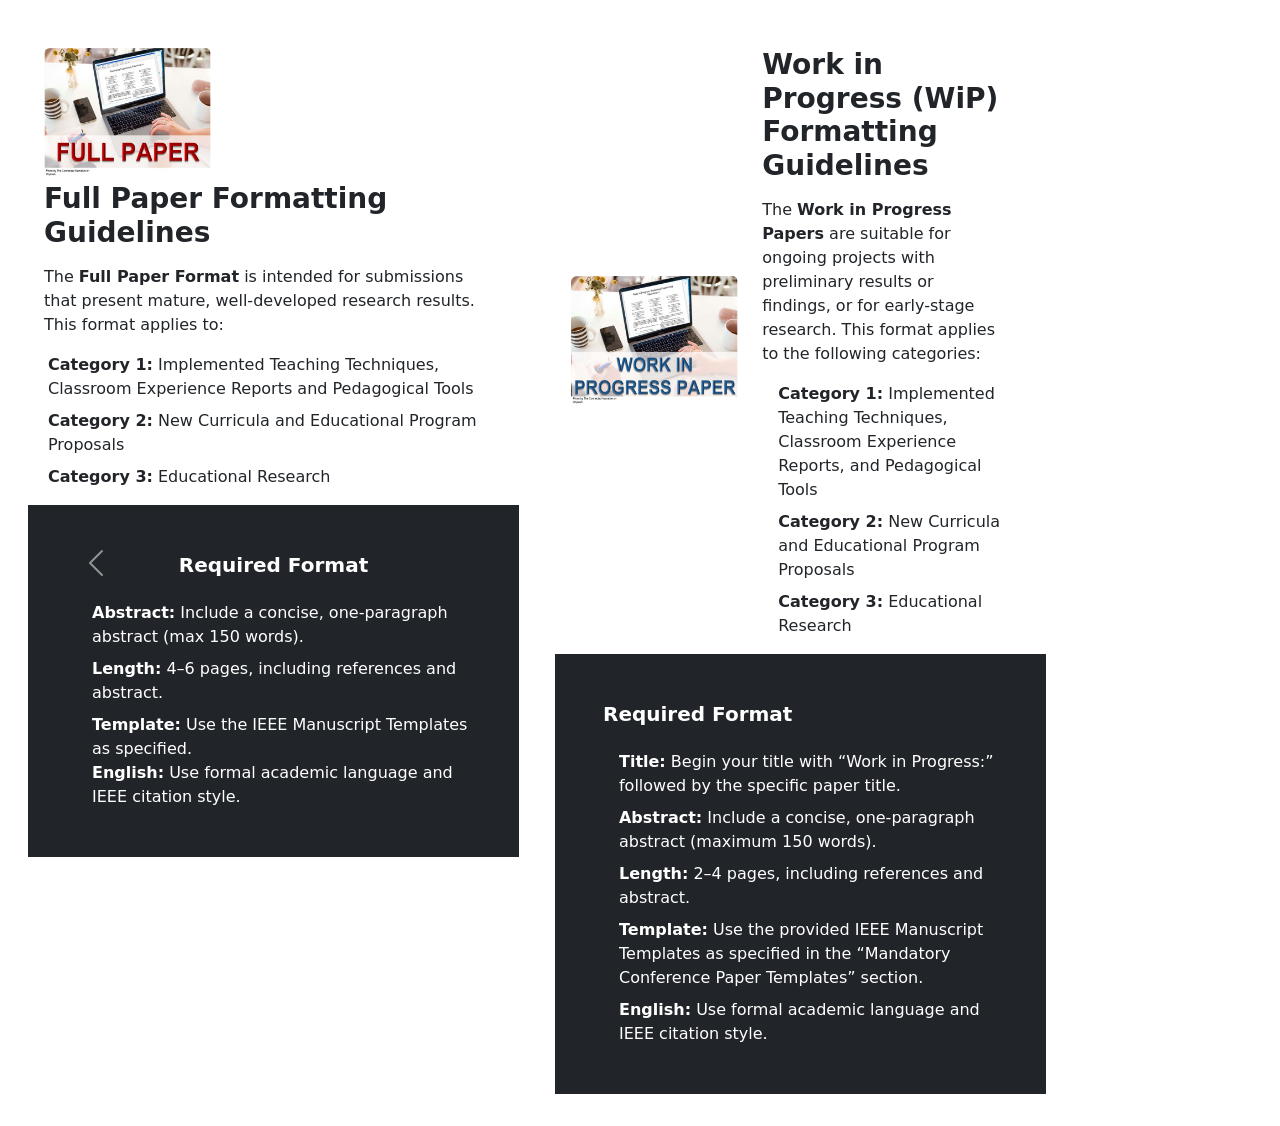
==== eng/cards.html @ cbaba673 "Improved flipcards" ====
<!DOCTYPE html>
<html lang="en">
<head>
  <meta charset="UTF-8" />
  <meta name="viewport" content="width=device-width, initial-scale=1" />
  <title>Responsive Two-Card Carousel</title>
  <!-- Bootstrap CSS -->
  <link
    href="https://cdn.jsdelivr.net/npm/bootstrap@5.3.0/dist/css/bootstrap.min.css"
    rel="stylesheet"
  />
  <style>
    /* let the carousel expand vertically to fit its content */
    #paperCarousel .carousel-inner,
    #paperCarousel .carousel-item {
      height: auto;
      /*max-width: 200px;*/
      /*width: auto;*/
    }
    /* show overflow if a card grows taller */
    #paperCarousel .carousel-inner {
      overflow: hidden;
    }
    #paperCarousel {
    max-width: 2500px;
    margin: 0 auto;    /* center it in the viewport */
    width: 100%;       /* so it shrinks below 2400px on small screens */
    
    }
    /* remove any width:auto or max-width you put on .carousel-inner or .carousel-item */
    #paperCarousel .carousel-inner,
    #paperCarousel .carousel-item {
    width: 91.6%;      /* full width of #paperCarousel */
    max-width: none;  /* override any earlier max-width */
    }

   /* .carousel-inner {
    position: relative;
    /*max-width: 200px;*/
   /* width: auto;
    overflow: hidden;
    }*/
  </style>
</head>
<body>

  <div id="paperCarousel" class="carousel slide" data-bs-ride="false">
    <div class="carousel-indicators">
        <button type="button" data-bs-target="#paperCarousel" data-bs-slide-to="0" class="active" aria-current="true" aria-label="Slide 1"></button>
        <button type="button" data-bs-target="#paperCarousel" data-bs-slide-to="1" aria-label="Slide 2"></button>
    </div>
    <div class="carousel-inner">
      <div class="carousel-item active">
        <div class="container-fluid py-3">
          <!--
            row-cols-1: 1 card per row on xs
            row-cols-md-2: 2 per row ≥md
            g-4: uniform gutter
            align-items-stretch: force cols to equal height
          -->
            <div class="row row-cols-1 row-cols-md-2 g-1 align-items-stretch">
            
                <!-- Card 1 -->
                <div class="col">
                    <div class="card h-100 border-0">
                        <div class="card-body">
                            <div class="container-card">
                                <div class="card1">

                                    <!-- FRONT -->
                                    <!-- Improved Front of Full Paper Card -->
                                    <div class="front1 d-flex align-items-center text-start p-3">

                                        <div class="row gx-4 align-items-center w-100">

                                            <!-- Image column -->
                                            <div class="col-12 col-md-5 text-center mb-3 mb-md-0 pb-1">
                                            <img
                                                src="../images/decoration/fullPaper.jpg"
                                                alt="Full Paper Requirements"
                                                class="img-fluid rounded"
                                            />
                                            </div>

                                            <!-- Text column -->
                                            <!--<div class="col">-->

                                            <h5 class="fs-3 fw-bold mb-3">
                                                Full Paper Formatting Guidelines
                                            </h5>

                                            <p class="mb-3">
                                                The <span class="fw-bold">Full Paper Format</span> is intended for
                                                submissions that present mature, well-developed research results.
                                                This format applies to:
                                            </p>

                                            <ul class="mb-0 ps-3 list-unstyled">
                                                <li class="mb-2">
                                                <span class="fw-bold">Category 1:</span>
                                                Implemented Teaching Techniques, Classroom Experience Reports and Pedagogical Tools
                                                </li>
                                                <li class="mb-2">
                                                <span class="fw-bold">Category 2:</span>
                                                New Curricula and Educational Program Proposals
                                                </li>
                                                <li>
                                                <span class="fw-bold">Category 3:</span>
                                                Educational Research
                                                </li>
                                            </ul>

                                            <!--</div>-->

                                        </div>

                                    </div>


                                    <!-- BACK -->
                                    <div class="back1 d-flex flex-column justify-content-center text-start p-5 bg-dark text-white">
                                    
                                        <h6 class="fs-5 fw-bold mb-4 text-center">
                                            Required Format
                                        </h6>
                                        
                                        <ul class="list-unstyled mb-0 ps-3">
                                            <li class="mb-2">
                                            <span class="fw-bold">Abstract:</span>
                                            Include a concise, one-paragraph abstract (max 150 words).
                                            </li>
                                            <li class="mb-2">
                                            <span class="fw-bold">Length:</span>
                                            4–6 pages, including references and abstract.
                                            </li>
                                            <li>
                                            <span class="fw-bold">Template:</span>
                                            Use the IEEE Manuscript Templates as specified.
                                            </li>
                                            <li>
                                            <span class="fw-bold">English:</span>
                                            Use formal academic language and IEEE citation style.
                                            </li>
                                        </ul>
                                    
                                    </div>


                                </div>
                            </div>
                        </div>
                    </div>
                </div>


                <!-- Card 2 -->
                <div class="col">
                    <div class="card h-100 border-0">
                        <div class="card-body">
                            <div class="container-card">
                                <div class="card1">

                                <!-- FRONT -->
                                <div class="front1 d-flex align-items-center text-start p-3">
                                
                                    <div class="row gx-4 align-items-center w-100">
                                        
                                        <!-- Image column -->
                                        <div class="col-12 col-md-5 text-center mb-3 mb-md-0 pb-1">
                                        <img
                                            src="../images/decoration/wipPaper.jpg"
                                            alt="WiP Paper Requirements"
                                            class="img-fluid rounded"
                                        />
                                        </div>
                                        
                                        <!-- Text column -->
                                        <div class="col">                                       
                                        <h5 class="fs-3 fw-bold mb-3">
                                            Work in Progress (WiP) Formatting Guidelines
                                        </h5>
                                        
                                        <p class="mb-3">
                                            The <span class="fw-bold">Work in Progress Papers</span> are suitable for
                                            ongoing projects with preliminary results or findings, or for early-stage
                                            research. This format applies to the following categories:
                                        </p>

                                        <ul class="mb-0 ps-3 list-unstyled">
                                            <li class="mb-2">
                                            <span class="fw-bold">Category 1:</span>
                                            Implemented Teaching Techniques, Classroom Experience Reports,
                                            and Pedagogical Tools
                                            </li>
                                            <li class="mb-2">
                                            <span class="fw-bold">Category 2:</span>
                                            New Curricula and Educational Program Proposals
                                            </li>
                                            <li>
                                            <span class="fw-bold">Category 3:</span>
                                            Educational Research
                                            </li>
                                        </ul>
                                        
                                        </div>
                                        
                                    </div>
                                
                                </div>


                                <!-- BACK -->
                                    <!-- Improved Back of WiP Card -->
                                    <div class="back1 d-flex flex-column justify-content-center text-start p-5 bg-dark text-white h-100">

                                    <h6 class="fs-5 fw-bold mb-4">
                                        Required Format
                                    </h6>

                                    <ul class="list-unstyled mb-0 ps-3">
                                        <li class="mb-2">
                                        <span class="fw-bold">Title:</span>
                                        Begin your title with “Work in Progress:” followed by the specific paper title.
                                        </li>
                                        <li class="mb-2">
                                        <span class="fw-bold">Abstract:</span>
                                        Include a concise, one-paragraph abstract (maximum 150 words).
                                        </li>
                                        <li class="mb-2">
                                        <span class="fw-bold">Length:</span>
                                        2–4 pages, including references and abstract.
                                        </li>
                                        <li class="mb-2">
                                        <span class="fw-bold">Template:</span>
                                        Use the provided IEEE Manuscript Templates as specified in the “Mandatory Conference Paper Templates” section.
                                        </li>
                                        <li>
                                        <span class="fw-bold">English:</span>
                                        Use formal academic language and IEEE citation style.
                                        </li>
                                    </ul>

                                    </div>
                                </div>
                            </div>
                        </div>
                    </div>
                </div>

            </div>
        </div>
      </div>

      <!--2nd track-->
        <div class="carousel-item">
            <div class="container-fluid py-3">
            <!--
                row-cols-1: 1 card per row on xs
                row-cols-md-2: 2 per row ≥md
                g-4: uniform gutter
                align-items-stretch: force cols to equal height
            -->
                <div class="row row-cols-1 row-cols-md-2 g-1 align-items-stretch">
                
                    <!-- Card 3 -->
                    <div class="col">
                        <div class="card h-100 border-0">
                            <div class="card-body">
                                <div class="container-card">
                                    <div class="card1">

                                        <!-- FRONT -->
                                        <!-- Doctoral Symposium Card -->
                                        <div class="front1 d-flex align-items-center text-start p-3">
                                            <div class="row gx-4 align-items-center">
                                                <!-- Image Column -->
                                                <div class="col-12 col-md-5 text-center text-center pb-1">
                                                    <img
                                                    src="../images/decoration/dsPaper.jpg"
                                                    alt="Doctoral Symposium Paper Requirements"
                                                    class="img-fluid rounded"
                                                    />
                                                </div>

                                                <!-- Text Column -->
                                                <div class="col">
                                                    <h5 class="fs-3 fw-bold mb-3">
                                                    Doctoral Symposium (DS) Paper Formatting Guidelines
                                                    </h5>
                                                    <p class="mb-3">
                                                    These papers provide a venue for doctoral students to share work in
                                                    progress and receive feedback from the academic community. This format
                                                    is required for:
                                                    </p>
                                                    <ul class="mb-0 ps-3 list-unstyled">
                                                    <li class="mb-2">
                                                        <span class="fw-bold">Category 4:</span>
                                                        Research-in-Development (RID) for Doctoral Students
                                                    </li>
                                                    </ul>
                                                </div>
                                            </div>
                                        </div>
                                        <!-- BACK -->
                                        <div class="back1 d-flex flex-column justify-content-center text-start p-5 bg-dark text-white">
                                        
                                            <h6 class="fs-5 fw-bold mb-4 text-center">
                                                Required Format
                                            </h6>

                                            <ul class="list-unstyled mb-0 ps-4">
                                                <li class="mb-2">
                                                <span class="fw-bold">Title:</span>
                                                Begin your Paper Title with “DS:”
                                                </li>
                                                <li class="mb-2">
                                                <span class="fw-bold">Abstract:</span>
                                                Include a concise, one-paragraph abstract (max 150 words).
                                                </li>
                                                <li class="mb-2">
                                                <span class="fw-bold">Length:</span>
                                                Up to 4 pages, including references and abstract.
                                                </li>
                                                <li class="mb-2">
                                                <span class="fw-bold">Template:</span>
                                                Use the IEEE Manuscript Templates from the “Mandatory Conference Paper Templates” section.
                                                </li>
                                                <li>
                                                <span class="fw-bold">English:</span>
                                                Use formal academic language and IEEE citation style.
                                                </li>
                                            </ul>
                                        
                                        </div>


                                    </div>
                                </div>
                            </div>
                        </div>
                    </div>
                    <!-- Card 4 -->
                    <div class="col">
                        <div class="card h-100 border-0">
                            <div class="card-body">
                                <div class="container-card">
                                    <div class="card1">

                                    <!-- FRONT -->
                                    <div class="front1 d-flex align-items-center text-start p-3">
                                       
                                            <div class="row gx-4 align-items-center">
                                                <!-- Image column -->
                                                <div class="col-12 col-md-5 text-center pb-1">
                                                    <img
                                                    src="../images/decoration/workshopPaper.jpg"
                                                    alt="Workshop Proposal Paper Format"
                                                    class="img-fluid rounded"
                                                    />
                                                </div>

                                                <!-- Text Column -->
                                                <div class="col">
                                                    <h5 class="fs-3 fw-bold mb-3">
                                                    Workshop Proposal Paper Formatting Guidelines
                                                    </h5>
                                                    <p class="mb-3 lh-sm">
                                                    <strong>Workshop Papers</strong> describe interactive, hands-on sessions intended for skill-building, discussion, and participant engagement. This format is used for:
                                                    </p>
                                                    <ul class="mb-0 ps-3 list-unstyled">
                                                    <li>
                                                        <span class="fw-bold">Category 5:</span>
                                                        Workshop Proposals
                                                    </li>
                                                    </ul>
                                                </div>
                                            </div>          
                                    </div>
                                    <!-- BACK -->
                                        <!-- Improved Back of Workshop Card -->
                                        <div class="back1 d-flex flex-column justify-content-center text-start p-5 bg-dark text-white h-100">

                                        <h6 class="fs-5 fw-bold mb-4 text-center">
                                            Formatting
                                        </h6>

                                        <ul class="list-unstyled mb-0 ps-3">
                                            <li class="mb-2">
                                            <span class="fw-bold">Title:</span>
                                            Begin your title with “Workshop:” followed by the specific workshop title.
                                            </li>
                                            <li class="mb-2">
                                            <span class="fw-bold">Abstract:</span>
                                            Include a concise, one-paragraph abstract (maximum 150 words).
                                            </li>
                                            <li class="mb-2">
                                            <span class="fw-bold">Length:</span>
                                            Choose either <span class="fw-bold">Full Paper </span> (up to 6 pages)or <span class="fw-bold">Short Paper</span> (up to 2 pages), both including references and abstract.
                                            </li>
                                            <li class="mb-2">
                                            <span class="fw-bold">Template:</span>
                                            Use the provided IEEE Manuscript Templates from the “Mandatory Conference Paper Templates” section.
                                            </li>
                                            <li>
                                            <span class="fw-bold">English:</span>
                                            Use formal academic language and IEEE citation style.
                                            </li>
                                        </ul>

                                        </div>

                                    </div>
                                </div>
                            </div>
                        </div>
                    </div>

                </div>
            </div>
        </div>
    </div>

    <!-- Carousel controls -->
    <button
      class="carousel-control-prev"
      type="button"
      data-bs-target="#paperCarousel"
      data-bs-slide="prev"
    >
      <span class="carousel-control-prev-icon"></span>
      <span class="visually-hidden">Previous</span>
    </button>
    <button
      class="carousel-control-next"
      type="button"
      data-bs-target="#paperCarousel"
      data-bs-slide="next"
    >
      <span class="carousel-control-next-icon"></span>
      <span class="visually-hidden">Next</span>
    </button>
  </div>

  <!-- Bootstrap JS Bundle -->
  <script src="https://cdn.jsdelivr.net/npm/bootstrap@5.3.0/dist/js/bootstrap.bundle.min.js"></script>
</body>
</html>
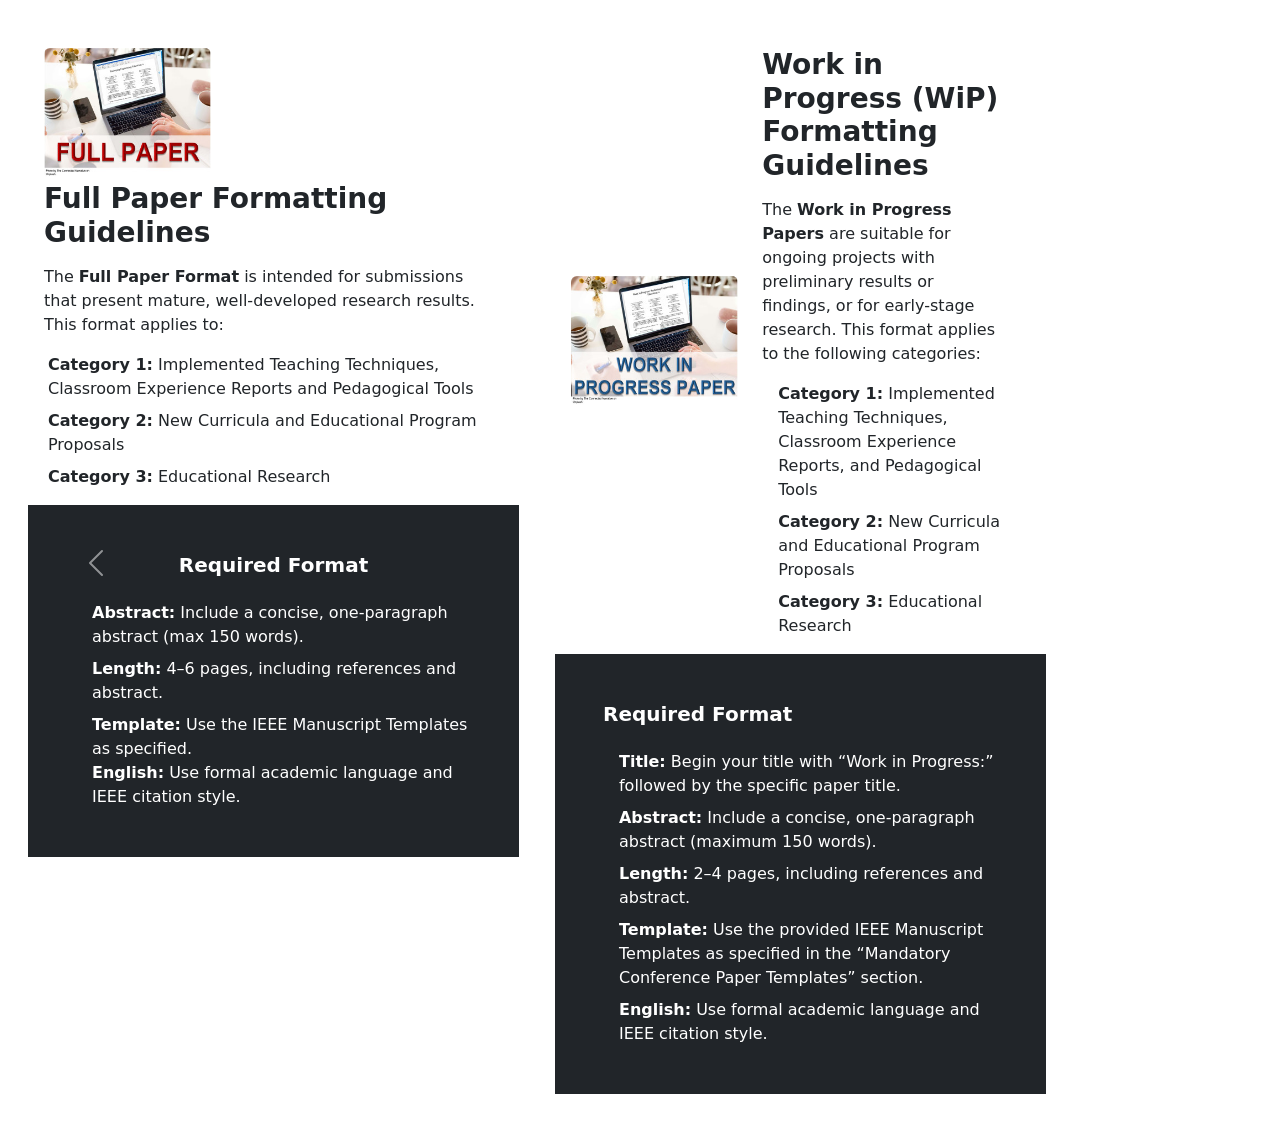
==== commit 6f22f0ce: "Improved white color cards" ====
--- a/eng/cards.html
+++ b/eng/cards.html
@@ -126,20 +126,21 @@
                                         
                                         <ul class="list-unstyled mb-0 ps-3">
                                             <li class="mb-2">
-                                            <span class="fw-bold">Abstract:</span>
-                                            Include a concise, one-paragraph abstract (max 150 words).
-                                            </li>
-                                            <li class="mb-2">
-                                            <span class="fw-bold">Length:</span>
-                                            4–6 pages, including references and abstract.
+                                            <span class="fw-bold text-white">Abstract:</span>
+                                            <span class="text-white">Include a concise, one-paragraph abstract (max 150 words).</span>
+                                            
+                                            </li>
+                                            <li class="mb-2">
+                                            <span class="fw-bold text-white">Length:</span>
+                                            <span class="text-white">4–6 pages, including references and abstract.</span>
                                             </li>
                                             <li>
-                                            <span class="fw-bold">Template:</span>
-                                            Use the IEEE Manuscript Templates as specified.
+                                            <span class="fw-bold text-white">Template:</span>
+                                            <span class="text-white">Use the IEEE Manuscript Templates as specified.</span>
                                             </li>
                                             <li>
-                                            <span class="fw-bold">English:</span>
-                                            Use formal academic language and IEEE citation style.
+                                            <span class="fw-bold text-white">English:</span>
+                                            <span class="text-white">Use formal academic language and IEEE citation style.</span>
                                             </li>
                                         </ul>
                                     
@@ -219,24 +220,26 @@
 
                                     <ul class="list-unstyled mb-0 ps-3">
                                         <li class="mb-2">
-                                        <span class="fw-bold">Title:</span>
-                                        Begin your title with “Work in Progress:” followed by the specific paper title.
+                                        <span class="fw-bold text-white">Title:</span>
+                                        <span class="text-white">Begin your title with “Work in Progress:” followed by the specific paper title.</span>
+                                        
                                         </li>
                                         <li class="mb-2">
-                                        <span class="fw-bold">Abstract:</span>
-                                        Include a concise, one-paragraph abstract (maximum 150 words).
+                                        <span class="fw-bold text-white">Abstract:</span>
+                                        <span class="text-white">Include a concise, one-paragraph abstract (maximum 150 words).</span>
                                         </li>
                                         <li class="mb-2">
-                                        <span class="fw-bold">Length:</span>
-                                        2–4 pages, including references and abstract.
+                                        <span class="fw-bold text-white">Length:</span>
+                                        <span class="text-white">2–4 pages, including references and abstract.</span>
                                         </li>
                                         <li class="mb-2">
-                                        <span class="fw-bold">Template:</span>
-                                        Use the provided IEEE Manuscript Templates as specified in the “Mandatory Conference Paper Templates” section.
+                                        <span class="fw-bold text-white">Template:</span>
+                                        <span class="text-white">Use the provided IEEE Manuscript Templates as specified in the “Mandatory Conference Paper Templates” section.</span>
                                         </li>
                                         <li>
-                                        <span class="fw-bold">English:</span>
-                                        Use formal academic language and IEEE citation style.
+                                        <span class="fw-bold text-white">English:</span>
+                                        <span class="text-white">Use formal academic language and IEEE citation style.</span>
+                                        
                                         </li>
                                     </ul>
 
@@ -310,24 +313,24 @@
 
                                             <ul class="list-unstyled mb-0 ps-4">
                                                 <li class="mb-2">
-                                                <span class="fw-bold">Title:</span>
-                                                Begin your Paper Title with “DS:”
-                                                </li>
-                                                <li class="mb-2">
-                                                <span class="fw-bold">Abstract:</span>
-                                                Include a concise, one-paragraph abstract (max 150 words).
-                                                </li>
-                                                <li class="mb-2">
-                                                <span class="fw-bold">Length:</span>
-                                                Up to 4 pages, including references and abstract.
-                                                </li>
-                                                <li class="mb-2">
-                                                <span class="fw-bold">Template:</span>
-                                                Use the IEEE Manuscript Templates from the “Mandatory Conference Paper Templates” section.
+                                                <span class="fw-bold text-white">Title:</span>
+                                                <span class="text-white">Begin your Paper Title with “DS:”</span>
+                                                </li>
+                                                <li class="mb-2">
+                                                <span class="fw-bold text-white">Abstract:</span>
+                                                <span class="text-white">Include a concise, one-paragraph abstract (max 150 words).</span>
+                                                </li>
+                                                <li class="mb-2">
+                                                <span class="fw-bold text-white">Length:</span>
+                                                <span class="text-white">Up to 4 pages, including references and abstract.</span>
+                                                </li>
+                                                <li class="mb-2">
+                                                <span class="fw-bold text-white">Template:</span>
+                                                <span class="text-white">Use the IEEE Manuscript Templates from the “Mandatory Conference Paper Templates” section.</span>
                                                 </li>
                                                 <li>
-                                                <span class="fw-bold">English:</span>
-                                                Use formal academic language and IEEE citation style.
+                                                <span class="fw-bold text-white">English:</span>
+                                                <span class="text-white">Use formal academic language and IEEE citation style.</span>
                                                 </li>
                                             </ul>
                                         
@@ -386,24 +389,25 @@
 
                                         <ul class="list-unstyled mb-0 ps-3">
                                             <li class="mb-2">
-                                            <span class="fw-bold">Title:</span>
-                                            Begin your title with “Workshop:” followed by the specific workshop title.
-                                            </li>
-                                            <li class="mb-2">
-                                            <span class="fw-bold">Abstract:</span>
-                                            Include a concise, one-paragraph abstract (maximum 150 words).
-                                            </li>
-                                            <li class="mb-2">
-                                            <span class="fw-bold">Length:</span>
-                                            Choose either <span class="fw-bold">Full Paper </span> (up to 6 pages)or <span class="fw-bold">Short Paper</span> (up to 2 pages), both including references and abstract.
-                                            </li>
-                                            <li class="mb-2">
-                                            <span class="fw-bold">Template:</span>
-                                            Use the provided IEEE Manuscript Templates from the “Mandatory Conference Paper Templates” section.
+                                            <span class="fw-bold text-white">Title:</span>
+                                            <span class="text-white">Begin your title with “Workshop:” followed by the specific workshop title.</span>
+                                            </li>
+                                            <li class="mb-2">
+                                            <span class="fw-bold text-white">Abstract:</span>
+                                            <span class="text-white">Include a concise, one-paragraph abstract (maximum 150 words).</span>
+                                            </li>
+                                            <li class="mb-2">
+                                            <span class="fw-bold text-white">Length:</span>
+                                            <span class="text-white">Choose either <span class="fw-bold">Full Paper </span> (up to 6 pages)or <span class="fw-bold">Short Paper</span> (up to 2 pages), both including references and abstract.</span>
+                                            </li>
+                                            <li class="mb-2">
+                                            <span class="fw-bold text-white">Template:</span>
+                                            <span class="text-white">Use the provided IEEE Manuscript Templates from the “Mandatory Conference Paper Templates” section.</span>
+                                            
                                             </li>
                                             <li>
-                                            <span class="fw-bold">English:</span>
-                                            Use formal academic language and IEEE citation style.
+                                            <span class="fw-bold text-white">English:</span>
+                                            <span class="text-white">Use formal academic language and IEEE citation style.</span>
                                             </li>
                                         </ul>
 
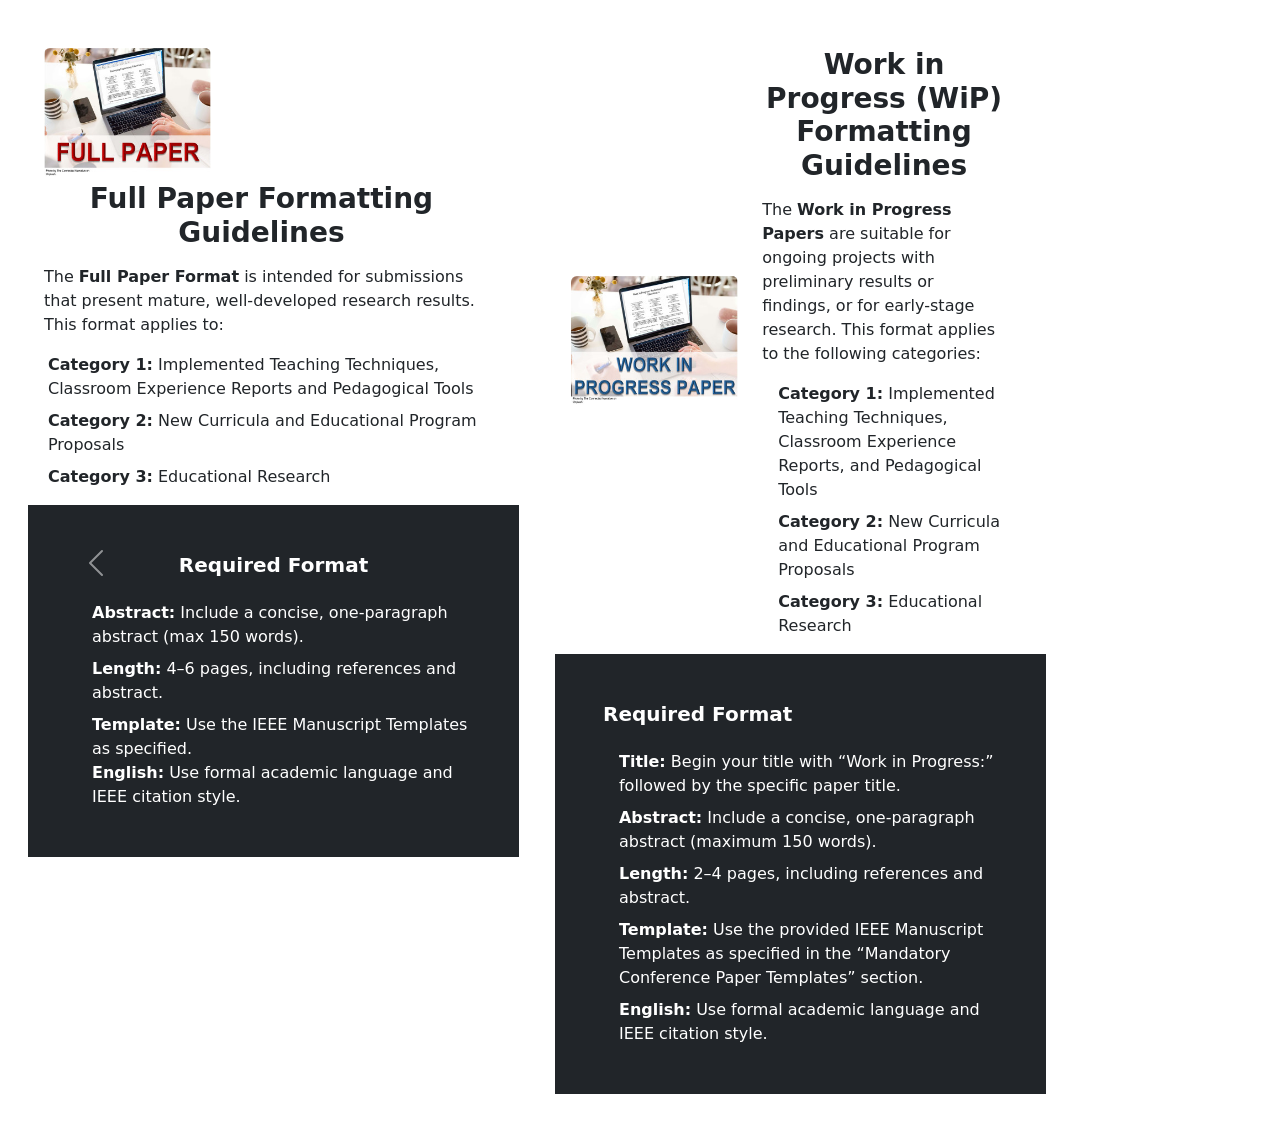
==== commit 9e89a6b2: "Changed Determine your Manuscript Category and Type and Create Professional Research Papers section" ====
--- a/eng/cards.html
+++ b/eng/cards.html
@@ -85,7 +85,7 @@
                                             <!-- Text column -->
                                             <!--<div class="col">-->
 
-                                            <h5 class="fs-3 fw-bold mb-3">
+                                            <h5 class="fs-3 fw-bold mb-3 text-center">
                                                 Full Paper Formatting Guidelines
                                             </h5>
 
@@ -177,7 +177,7 @@
                                         
                                         <!-- Text column -->
                                         <div class="col">                                       
-                                        <h5 class="fs-3 fw-bold mb-3">
+                                        <h5 class="fs-3 fw-bold mb-3 text-center">
                                             Work in Progress (WiP) Formatting Guidelines
                                         </h5>
                                         
@@ -287,7 +287,7 @@
 
                                                 <!-- Text Column -->
                                                 <div class="col">
-                                                    <h5 class="fs-3 fw-bold mb-3">
+                                                    <h5 class="fs-3 fw-bold mb-3 text-center">
                                                     Doctoral Symposium (DS) Paper Formatting Guidelines
                                                     </h5>
                                                     <p class="mb-3">
@@ -364,7 +364,7 @@
 
                                                 <!-- Text Column -->
                                                 <div class="col">
-                                                    <h5 class="fs-3 fw-bold mb-3">
+                                                    <h5 class="fs-3 fw-bold mb-3 text-center">
                                                     Workshop Proposal Paper Formatting Guidelines
                                                     </h5>
                                                     <p class="mb-3 lh-sm">
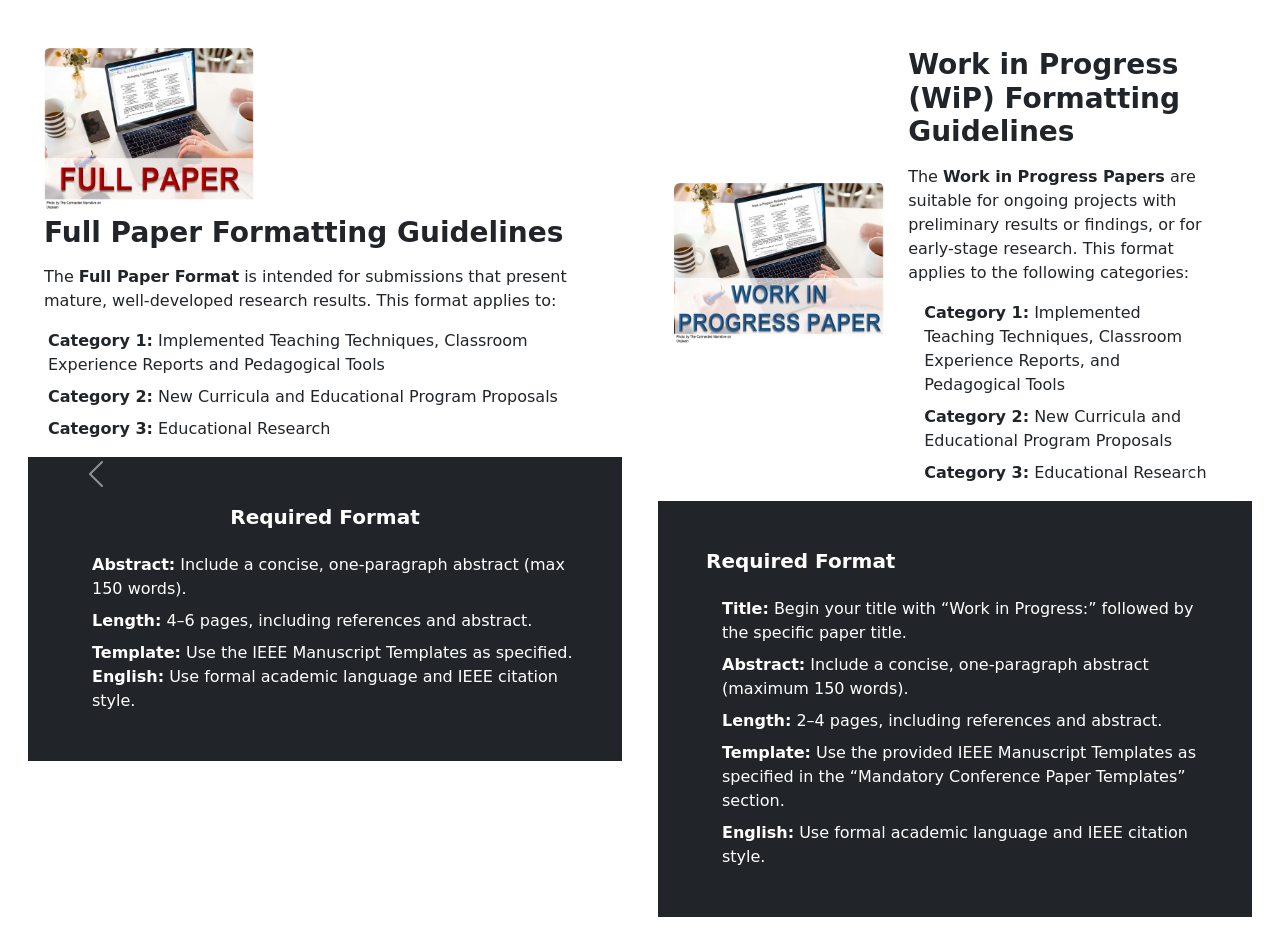
==== commit cf8676bc: "tamano carousel" ====
--- a/eng/cards.html
+++ b/eng/cards.html
@@ -11,12 +11,7 @@
   />
   <style>
     /* let the carousel expand vertically to fit its content */
-    #paperCarousel .carousel-inner,
-    #paperCarousel .carousel-item {
-      height: auto;
-      /*max-width: 200px;*/
-      /*width: auto;*/
-    }
+
     /* show overflow if a card grows taller */
     #paperCarousel .carousel-inner {
       overflow: hidden;
@@ -28,18 +23,8 @@
     
     }
     /* remove any width:auto or max-width you put on .carousel-inner or .carousel-item */
-    #paperCarousel .carousel-inner,
-    #paperCarousel .carousel-item {
-    width: 91.6%;      /* full width of #paperCarousel */
-    max-width: none;  /* override any earlier max-width */
-    }
-
-   /* .carousel-inner {
-    position: relative;
-    /*max-width: 200px;*/
-   /* width: auto;
-    overflow: hidden;
-    }*/
+
+
   </style>
 </head>
 <body>
@@ -52,12 +37,7 @@
     <div class="carousel-inner">
       <div class="carousel-item active">
         <div class="container-fluid py-3">
-          <!--
-            row-cols-1: 1 card per row on xs
-            row-cols-md-2: 2 per row ≥md
-            g-4: uniform gutter
-            align-items-stretch: force cols to equal height
-          -->
+
             <div class="row row-cols-1 row-cols-md-2 g-1 align-items-stretch">
             
                 <!-- Card 1 -->
@@ -85,7 +65,7 @@
                                             <!-- Text column -->
                                             <!--<div class="col">-->
 
-                                            <h5 class="fs-3 fw-bold mb-3 text-center">
+                                            <h5 class="fs-3 fw-bold mb-3">
                                                 Full Paper Formatting Guidelines
                                             </h5>
 
@@ -177,7 +157,7 @@
                                         
                                         <!-- Text column -->
                                         <div class="col">                                       
-                                        <h5 class="fs-3 fw-bold mb-3 text-center">
+                                        <h5 class="fs-3 fw-bold mb-3">
                                             Work in Progress (WiP) Formatting Guidelines
                                         </h5>
                                         
@@ -287,7 +267,7 @@
 
                                                 <!-- Text Column -->
                                                 <div class="col">
-                                                    <h5 class="fs-3 fw-bold mb-3 text-center">
+                                                    <h5 class="fs-3 fw-bold mb-3">
                                                     Doctoral Symposium (DS) Paper Formatting Guidelines
                                                     </h5>
                                                     <p class="mb-3">
@@ -364,7 +344,7 @@
 
                                                 <!-- Text Column -->
                                                 <div class="col">
-                                                    <h5 class="fs-3 fw-bold mb-3 text-center">
+                                                    <h5 class="fs-3 fw-bold mb-3">
                                                     Workshop Proposal Paper Formatting Guidelines
                                                     </h5>
                                                     <p class="mb-3 lh-sm">
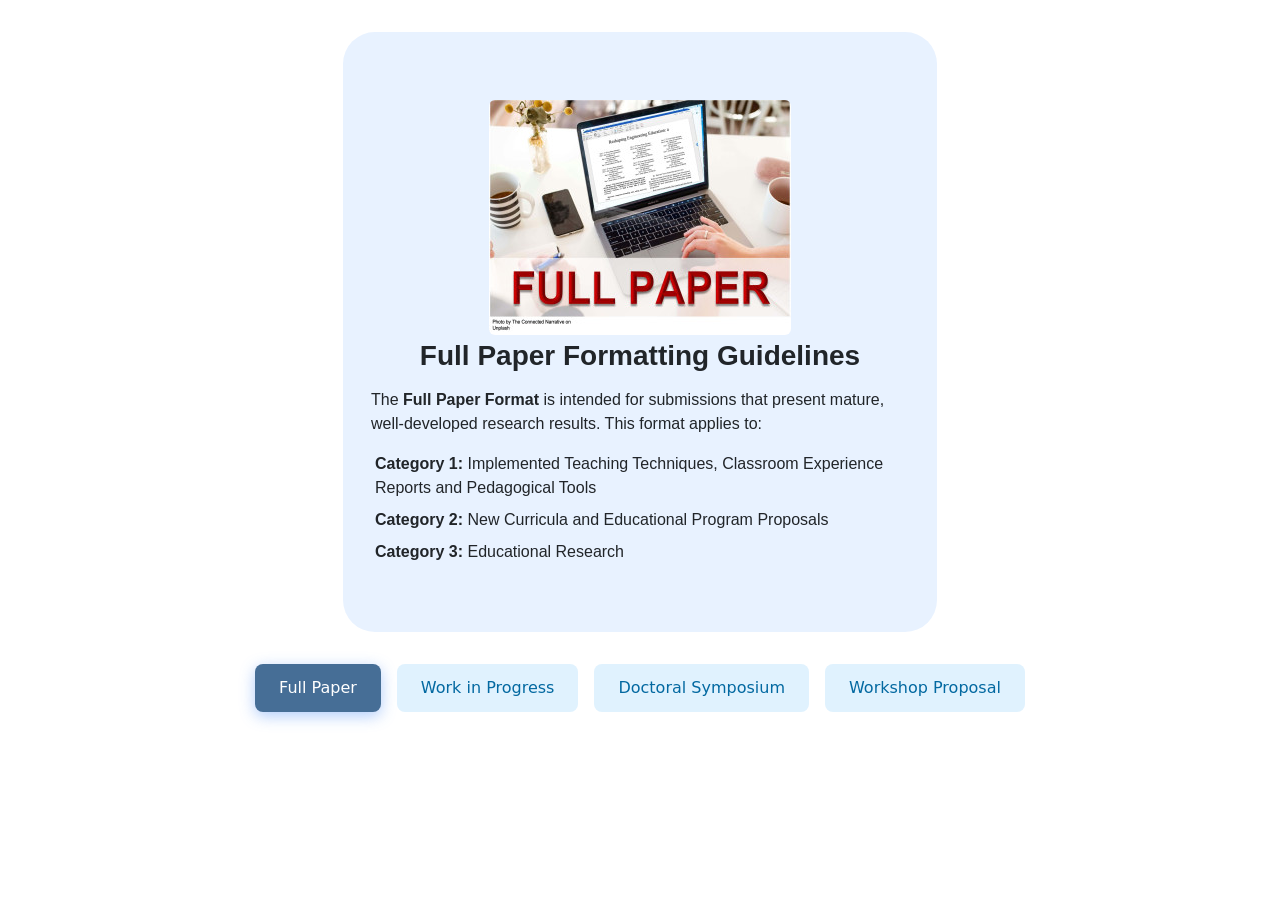
==== commit bf89bc13: "Added buttons to flipcards" ====
--- a/eng/cards.html
+++ b/eng/cards.html
@@ -9,39 +9,18 @@
     href="https://cdn.jsdelivr.net/npm/bootstrap@5.3.0/dist/css/bootstrap.min.css"
     rel="stylesheet"
   />
-  <style>
-    /* let the carousel expand vertically to fit its content */
-
-    /* show overflow if a card grows taller */
-    #paperCarousel .carousel-inner {
-      overflow: hidden;
-    }
-    #paperCarousel {
-    max-width: 2500px;
-    margin: 0 auto;    /* center it in the viewport */
-    width: 100%;       /* so it shrinks below 2400px on small screens */
-    
-    }
-    /* remove any width:auto or max-width you put on .carousel-inner or .carousel-item */
-
-
-  </style>
+
+  <link rel="stylesheet" href="../css/flipcard.css">
 </head>
+
 <body>
 
-  <div id="paperCarousel" class="carousel slide" data-bs-ride="false">
-    <div class="carousel-indicators">
-        <button type="button" data-bs-target="#paperCarousel" data-bs-slide-to="0" class="active" aria-current="true" aria-label="Slide 1"></button>
-        <button type="button" data-bs-target="#paperCarousel" data-bs-slide-to="1" aria-label="Slide 2"></button>
-    </div>
-    <div class="carousel-inner">
-      <div class="carousel-item active">
+    <!--1rst Row-->
         <div class="container-fluid py-3">
-
-            <div class="row row-cols-1 row-cols-md-2 g-1 align-items-stretch">
+            <div class="row row-cols-1 row-cols-md-2 g-1 align-items-center d-flex justify-content-center">
             
                 <!-- Card 1 -->
-                <div class="col">
+                <div class="col" id="cardPaper1">
                     <div class="card h-100 border-0">
                         <div class="card-body">
                             <div class="container-card">
@@ -65,7 +44,7 @@
                                             <!-- Text column -->
                                             <!--<div class="col">-->
 
-                                            <h5 class="fs-3 fw-bold mb-3">
+                                            <h5 class="fs-3 fw-bold mb-3 text-center">
                                                 Full Paper Formatting Guidelines
                                             </h5>
 
@@ -133,9 +112,8 @@
                     </div>
                 </div>
 
-
                 <!-- Card 2 -->
-                <div class="col">
+                <div class="col" id="cardPaper2">
                     <div class="card h-100 border-0">
                         <div class="card-body">
                             <div class="container-card">
@@ -157,7 +135,7 @@
                                         
                                         <!-- Text column -->
                                         <div class="col">                                       
-                                        <h5 class="fs-3 fw-bold mb-3">
+                                        <h5 class="fs-3 fw-bold mb-3 text-center">
                                             Work in Progress (WiP) Formatting Guidelines
                                         </h5>
                                         
@@ -230,202 +208,181 @@
                     </div>
                 </div>
 
-            </div>
-        </div>
-      </div>
-
-      <!--2nd track-->
-        <div class="carousel-item">
-            <div class="container-fluid py-3">
-            <!--
-                row-cols-1: 1 card per row on xs
-                row-cols-md-2: 2 per row ≥md
-                g-4: uniform gutter
-                align-items-stretch: force cols to equal height
-            -->
-                <div class="row row-cols-1 row-cols-md-2 g-1 align-items-stretch">
-                
-                    <!-- Card 3 -->
-                    <div class="col">
-                        <div class="card h-100 border-0">
-                            <div class="card-body">
-                                <div class="container-card">
-                                    <div class="card1">
-
-                                        <!-- FRONT -->
-                                        <!-- Doctoral Symposium Card -->
-                                        <div class="front1 d-flex align-items-center text-start p-3">
-                                            <div class="row gx-4 align-items-center">
-                                                <!-- Image Column -->
-                                                <div class="col-12 col-md-5 text-center text-center pb-1">
-                                                    <img
-                                                    src="../images/decoration/dsPaper.jpg"
-                                                    alt="Doctoral Symposium Paper Requirements"
-                                                    class="img-fluid rounded"
-                                                    />
-                                                </div>
-
-                                                <!-- Text Column -->
-                                                <div class="col">
-                                                    <h5 class="fs-3 fw-bold mb-3">
-                                                    Doctoral Symposium (DS) Paper Formatting Guidelines
-                                                    </h5>
-                                                    <p class="mb-3">
-                                                    These papers provide a venue for doctoral students to share work in
-                                                    progress and receive feedback from the academic community. This format
-                                                    is required for:
-                                                    </p>
-                                                    <ul class="mb-0 ps-3 list-unstyled">
-                                                    <li class="mb-2">
-                                                        <span class="fw-bold">Category 4:</span>
-                                                        Research-in-Development (RID) for Doctoral Students
-                                                    </li>
-                                                    </ul>
-                                                </div>
+                <!-- Card 3 -->
+                <div class="col" id="cardPaper3">
+                    <div class="card h-100 border-0">
+                        <div class="card-body">
+                            <div class="container-card">
+                                <div class="card1">
+
+                                    <!-- FRONT -->
+                                    <!-- Doctoral Symposium Card -->
+                                    <div class="front1 d-flex align-items-center text-start p-3">
+                                        <div class="row gx-4 align-items-center">
+                                            <!-- Image Column -->
+                                            <div class="col-12 col-md-5 text-center text-center pb-1">
+                                                <img
+                                                src="../images/decoration/dsPaper.jpg"
+                                                alt="Doctoral Symposium Paper Requirements"
+                                                class="img-fluid rounded"
+                                                />
+                                            </div>
+
+                                            <!-- Text Column -->
+                                            <div class="col">
+                                                <h5 class="fs-3 fw-bold mb-3 text-center">
+                                                Doctoral Symposium (DS) Paper Formatting Guidelines
+                                                </h5>
+                                                <p class="mb-3">
+                                                These papers provide a venue for doctoral students to share work in
+                                                progress and receive feedback from the academic community. This format
+                                                is required for:
+                                                </p>
+                                                <ul class="mb-0 ps-3 list-unstyled">
+                                                <li class="mb-2">
+                                                    <span class="fw-bold">Category 4:</span>
+                                                    Research-in-Development (RID) for Doctoral Students
+                                                </li>
+                                                </ul>
                                             </div>
                                         </div>
-                                        <!-- BACK -->
-                                        <div class="back1 d-flex flex-column justify-content-center text-start p-5 bg-dark text-white">
-                                        
-                                            <h6 class="fs-5 fw-bold mb-4 text-center">
-                                                Required Format
-                                            </h6>
-
-                                            <ul class="list-unstyled mb-0 ps-4">
-                                                <li class="mb-2">
-                                                <span class="fw-bold text-white">Title:</span>
-                                                <span class="text-white">Begin your Paper Title with “DS:”</span>
-                                                </li>
-                                                <li class="mb-2">
-                                                <span class="fw-bold text-white">Abstract:</span>
-                                                <span class="text-white">Include a concise, one-paragraph abstract (max 150 words).</span>
-                                                </li>
-                                                <li class="mb-2">
-                                                <span class="fw-bold text-white">Length:</span>
-                                                <span class="text-white">Up to 4 pages, including references and abstract.</span>
-                                                </li>
-                                                <li class="mb-2">
-                                                <span class="fw-bold text-white">Template:</span>
-                                                <span class="text-white">Use the IEEE Manuscript Templates from the “Mandatory Conference Paper Templates” section.</span>
-                                                </li>
-                                                <li>
-                                                <span class="fw-bold text-white">English:</span>
-                                                <span class="text-white">Use formal academic language and IEEE citation style.</span>
-                                                </li>
-                                            </ul>
-                                        
-                                        </div>
-
-
-                                    </div>
+                                    </div>
+                                    <!-- BACK -->
+                                    <div class="back1 d-flex flex-column justify-content-center text-start p-5 bg-dark text-white">
+                                    
+                                        <h6 class="fs-5 fw-bold mb-4 text-center">
+                                            Required Format
+                                        </h6>
+
+                                        <ul class="list-unstyled mb-0 ps-4">
+                                            <li class="mb-2">
+                                            <span class="fw-bold text-white">Title:</span>
+                                            <span class="text-white">Begin your Paper Title with “DS:”</span>
+                                            </li>
+                                            <li class="mb-2">
+                                            <span class="fw-bold text-white">Abstract:</span>
+                                            <span class="text-white">Include a concise, one-paragraph abstract (max 150 words).</span>
+                                            </li>
+                                            <li class="mb-2">
+                                            <span class="fw-bold text-white">Length:</span>
+                                            <span class="text-white">Up to 4 pages, including references and abstract.</span>
+                                            </li>
+                                            <li class="mb-2">
+                                            <span class="fw-bold text-white">Template:</span>
+                                            <span class="text-white">Use the IEEE Manuscript Templates from the “Mandatory Conference Paper Templates” section.</span>
+                                            </li>
+                                            <li>
+                                            <span class="fw-bold text-white">English:</span>
+                                            <span class="text-white">Use formal academic language and IEEE citation style.</span>
+                                            </li>
+                                        </ul>
+                                    
+                                    </div>
+
+
                                 </div>
                             </div>
                         </div>
                     </div>
-                    <!-- Card 4 -->
-                    <div class="col">
-                        <div class="card h-100 border-0">
-                            <div class="card-body">
-                                <div class="container-card">
-                                    <div class="card1">
-
-                                    <!-- FRONT -->
-                                    <div class="front1 d-flex align-items-center text-start p-3">
-                                       
-                                            <div class="row gx-4 align-items-center">
-                                                <!-- Image column -->
-                                                <div class="col-12 col-md-5 text-center pb-1">
-                                                    <img
-                                                    src="../images/decoration/workshopPaper.jpg"
-                                                    alt="Workshop Proposal Paper Format"
-                                                    class="img-fluid rounded"
-                                                    />
-                                                </div>
-
-                                                <!-- Text Column -->
-                                                <div class="col">
-                                                    <h5 class="fs-3 fw-bold mb-3">
-                                                    Workshop Proposal Paper Formatting Guidelines
-                                                    </h5>
-                                                    <p class="mb-3 lh-sm">
-                                                    <strong>Workshop Papers</strong> describe interactive, hands-on sessions intended for skill-building, discussion, and participant engagement. This format is used for:
-                                                    </p>
-                                                    <ul class="mb-0 ps-3 list-unstyled">
-                                                    <li>
-                                                        <span class="fw-bold">Category 5:</span>
-                                                        Workshop Proposals
-                                                    </li>
-                                                    </ul>
-                                                </div>
-                                            </div>          
-                                    </div>
-                                    <!-- BACK -->
-                                        <!-- Improved Back of Workshop Card -->
-                                        <div class="back1 d-flex flex-column justify-content-center text-start p-5 bg-dark text-white h-100">
-
-                                        <h6 class="fs-5 fw-bold mb-4 text-center">
-                                            Formatting
-                                        </h6>
-
-                                        <ul class="list-unstyled mb-0 ps-3">
-                                            <li class="mb-2">
-                                            <span class="fw-bold text-white">Title:</span>
-                                            <span class="text-white">Begin your title with “Workshop:” followed by the specific workshop title.</span>
-                                            </li>
-                                            <li class="mb-2">
-                                            <span class="fw-bold text-white">Abstract:</span>
-                                            <span class="text-white">Include a concise, one-paragraph abstract (maximum 150 words).</span>
-                                            </li>
-                                            <li class="mb-2">
-                                            <span class="fw-bold text-white">Length:</span>
-                                            <span class="text-white">Choose either <span class="fw-bold">Full Paper </span> (up to 6 pages)or <span class="fw-bold">Short Paper</span> (up to 2 pages), both including references and abstract.</span>
-                                            </li>
-                                            <li class="mb-2">
-                                            <span class="fw-bold text-white">Template:</span>
-                                            <span class="text-white">Use the provided IEEE Manuscript Templates from the “Mandatory Conference Paper Templates” section.</span>
-                                            
-                                            </li>
-                                            <li>
-                                            <span class="fw-bold text-white">English:</span>
-                                            <span class="text-white">Use formal academic language and IEEE citation style.</span>
-                                            </li>
-                                        </ul>
-
-                                        </div>
-
-                                    </div>
+                </div>
+
+                <!-- Card 4 -->
+                <div class="col" id="cardPaper4">
+                    <div class="card h-100 border-0">
+                        <div class="card-body">
+                            <div class="container-card">
+                                <div class="card1">
+
+                                <!-- FRONT -->
+                                <div class="front1 d-flex align-items-center text-start p-3">
+                                    
+                                        <div class="row gx-4 align-items-center">
+                                            <!-- Image column -->
+                                            <div class="col-12 col-md-5 text-center pb-1">
+                                                <img
+                                                src="../images/decoration/workshopPaper.jpg"
+                                                alt="Workshop Proposal Paper Format"
+                                                class="img-fluid rounded"
+                                                />
+                                            </div>
+
+                                            <!-- Text Column -->
+                                            <div class="col">
+                                                <h5 class="fs-3 fw-bold mb-3 text-center">
+                                                Workshop Proposal Paper Formatting Guidelines
+                                                </h5>
+                                                <p class="mb-3 lh-sm">
+                                                <strong>Workshop Papers</strong> describe interactive, hands-on sessions intended for skill-building, discussion, and participant engagement. This format is used for:
+                                                </p>
+                                                <ul class="mb-0 ps-3 list-unstyled">
+                                                <li>
+                                                    <span class="fw-bold">Category 5:</span>
+                                                    Workshop Proposals
+                                                </li>
+                                                </ul>
+                                            </div>
+                                        </div>          
+                                </div>
+                                <!-- BACK -->
+                                    <!-- Improved Back of Workshop Card -->
+                                    <div class="back1 d-flex flex-column justify-content-center text-start p-5 bg-dark text-white h-100">
+
+                                    <h6 class="fs-5 fw-bold mb-4 text-center">
+                                        Formatting
+                                    </h6>
+
+                                    <ul class="list-unstyled mb-0 ps-3">
+                                        <li class="mb-2">
+                                        <span class="fw-bold text-white">Title:</span>
+                                        <span class="text-white">Begin your title with “Workshop:” followed by the specific workshop title.</span>
+                                        </li>
+                                        <li class="mb-2">
+                                        <span class="fw-bold text-white">Abstract:</span>
+                                        <span class="text-white">Include a concise, one-paragraph abstract (maximum 150 words).</span>
+                                        </li>
+                                        <li class="mb-2">
+                                        <span class="fw-bold text-white">Length:</span>
+                                        <span class="text-white">Choose either <span class="fw-bold">Full Paper </span> (up to 6 pages)or <span class="fw-bold">Short Paper</span> (up to 2 pages), both including references and abstract.</span>
+                                        </li>
+                                        <li class="mb-2">
+                                        <span class="fw-bold text-white">Template:</span>
+                                        <span class="text-white">Use the provided IEEE Manuscript Templates from the “Mandatory Conference Paper Templates” section.</span>
+                                        
+                                        </li>
+                                        <li>
+                                        <span class="fw-bold text-white">English:</span>
+                                        <span class="text-white">Use formal academic language and IEEE citation style.</span>
+                                        </li>
+                                    </ul>
+
+                                    </div>
+
                                 </div>
                             </div>
                         </div>
                     </div>
-
                 </div>
+
             </div>
         </div>
-    </div>
-
-    <!-- Carousel controls -->
-    <button
-      class="carousel-control-prev"
-      type="button"
-      data-bs-target="#paperCarousel"
-      data-bs-slide="prev"
-    >
-      <span class="carousel-control-prev-icon"></span>
-      <span class="visually-hidden">Previous</span>
-    </button>
-    <button
-      class="carousel-control-next"
-      type="button"
-      data-bs-target="#paperCarousel"
-      data-bs-slide="next"
-    >
-      <span class="carousel-control-next-icon"></span>
-      <span class="visually-hidden">Next</span>
-    </button>
-  </div>
+
+        <!-- PAPER FORMATTING BUTTONS -->
+    <div class="container-fluid px-5 pb-3">
+        <div class="row g-5"> 
+            <div class="col d-flex justify-content-center flex-wrap gap-3 btn-schdule-style"> 
+                <!--Using target might work-->
+                <button class="paperFormatting-btn active" data-target="#cardPaper1">Full Paper</button>
+                <button class="paperFormatting-btn" data-target="#cardPaper2">Work in Progress</button>
+                <button class="paperFormatting-btn" data-target="#cardPaper3">Doctoral Symposium</button>
+                <button class="paperFormatting-btn" data-target="#cardPaper4">Workshop Proposal</button>
+
+            </div>
+        </div>
+    </div> 
 
   <!-- Bootstrap JS Bundle -->
   <script src="https://cdn.jsdelivr.net/npm/bootstrap@5.3.0/dist/js/bootstrap.bundle.min.js"></script>
+
+  <script src ="../js/paperFormattingSection.js"></script>
 </body>
 </html>
--- a/css/flipcard.css
+++ b/css/flipcard.css
@@ -0,0 +1,206 @@
+@import url('https://fonts.googleapis.com/css2?family=Quicksand:wght@300..700&display=swap');
+
+.card-body{
+    max-width: auto;
+    height: auto;
+    /*overflow: visible;*/
+}
+/* FLIP CARDS FORMAT */
+.container-card{
+    /*width: 100%;*/
+    max-width: 100%;     /* will shrink below 400px */
+    height: 520px; /*730*/
+    perspective: 1000px; /*3D perspective*/
+    border-radius: 2rem;
+    overflow: visible;
+    align-items: center;
+    font-family: "Quicksand", sans-serif;
+    /*background-color: rgb(110, 241, 23)*/
+}
+
+/*To avoid jitterniess using '.card:hover{}'*/
+.container-card:hover .card1 {
+    /*cursor: pointer;*/
+    transform: rotateY(180deg);   
+}
+
+
+.card1{
+    height: 100%;
+    width: 100%;
+    position: relative;
+    /*To give animation to the flip*/
+    /*transition: transform 1500ms;*/
+    transform-style: preserve-3d;
+    font-family: "Quicksand", sans-serif;
+    transition: transform 0.7s ease-in-out; /* animate the flip */
+    /*border-radius: 2rem;*/
+    overflow: visible;
+    
+}
+
+
+.front1, .back1{
+    height: 100%;
+    width: 100%;
+    border-radius: 2rem;
+    position: absolute;
+    justify-content: center;
+    /*display: flex;*/
+    backface-visibility: hidden;
+    -webkit-backface-visibility: hidden; 
+    overflow: visible;
+}
+
+/* front face styling */
+.front1 {
+  z-index: 2;     /* sit above the back face initially */
+  font-family: "Quicksand", sans-serif;
+  text-align: justify;
+  background-color:#e8f2ff;
+  /*margin-bottom: 20px;*/
+  
+}
+
+/*Targeting the back*/
+.back1{
+    background-color:#2e5897;
+    transform: rotateY(180deg);
+    flex-direction: column;
+    justify-content: center;
+    align-items: center;
+    z-index: 1;
+}
+
+.front1 .row {
+    /* stack the two “cols” vertically instead of side-by-side */
+    flex-direction: column ;
+}
+.front1 .row > .col-12,
+.front1 .row > .col {
+    /* ensure each takes the full width when stacked */
+    width: 100% ;
+    max-width: 100% ;
+}
+/* optional: add some breathing room between them */
+.front1 .row > .col {
+    margin-bottom: 1rem;
+}
+
+
+
+/*STYLE FOR PAPER FORMATTING BUTTONS*/
+.paperFormatting-btn {
+    background-color: #e0f2fe; 
+    border: none;
+    color: #0369a1;
+    padding: 12px 24px;
+    margin: 0; 
+    border-radius: 8px;
+    font-weight: 500;
+    transition: all 0.3s ease;
+    cursor: pointer;
+}
+
+.paperFormatting-btn:hover {
+    transform: translateY(-2px);
+    box-shadow: 0 8px 25px rgba(56, 182, 255, 0.3);
+}
+
+.paperFormatting-btn.active {
+    background-color: #466e96;
+    color: white;
+    box-shadow: 0 4px 15px rgba(59, 130, 246, 0.4);
+}
+/*END STYLE FOR PAPER FORMATTING BUTTONS*/
+
+@media (max-width: 1420px) {
+     .container-card{
+    max-width: 100%;     /* will shrink below 400px */
+    height: 600px; /*830*/
+    perspective: 700px;
+    border-radius: 2rem;
+    }
+}
+@media (max-width: 1200px) {
+     .container-card{
+    max-width: 100%;     /* will shrink below 400px */
+    height: 650px; /*800*/
+    perspective: 700px;
+    border-radius: 2rem;
+    }
+    /*Jus ont col always*/
+    .front1 .row {
+    /* stack the two “cols” vertically instead of side-by-side */
+    flex-direction: column ;
+    }
+    .front1 .row > .col-12,
+    .front1 .row > .col {
+        /* ensure each takes the full width when stacked */
+        width: 100% ;
+        max-width: 100% ;
+    }
+    /* optional: add some breathing room between them */
+    .front1 .row > .col {
+        margin-bottom: 1rem;
+    }
+}
+
+@media only screen and (max-width: 1050px) {
+    .container-card{
+    max-width: 100%;     /* will shrink below 400px */
+    height: 650px; /*890*/
+    perspective: 800px;
+    border-radius: 2rem;
+    }
+
+}
+@media only screen and (max-width: 950px) {
+     .container-card{
+    max-width: 100%;     /* will shrink below 400px */
+    height: 700px; /*1200*/
+    perspective: 700px;
+    border-radius: 2rem;
+    }
+}
+@media only screen and (max-width: 800px) {
+     .container-card{
+    max-width: 100%;     /* will shrink below 400px */
+    height: 700px; /*1100*/
+    perspective: 700px;
+    border-radius: 2rem;
+    }
+}
+@media only screen  and (max-width: 766px) {
+     .container-card{
+    max-width: 100%;     /* will shrink below 400px */
+    height: 650px; /*650px;
+    /*perspective: 700px;
+    border-radius: 2rem;*/
+    }
+
+ }
+/* END FLIP CARDS FORMAT  */
+@media (max-width: 570px) {
+    .container-card{
+    max-width: 100%;     /* will shrink below 400px */
+    height: 1000px; /*1100*/
+    perspective: 700px;
+    border-radius: 2rem;
+    }
+}
+
+@media (max-width: 350px) {
+
+    .container-card{
+        /*width: 100%;*/
+        max-width: 100%;     /* will shrink below 400px */
+        height: 1000px;
+        perspective: 700px;
+        border-radius: 2rem;
+        /*max-width: 800px;
+        font-family: "Quicksand", sans-serif;
+        /*background-color: rgb(110, 241, 23)*/
+    }
+   
+}
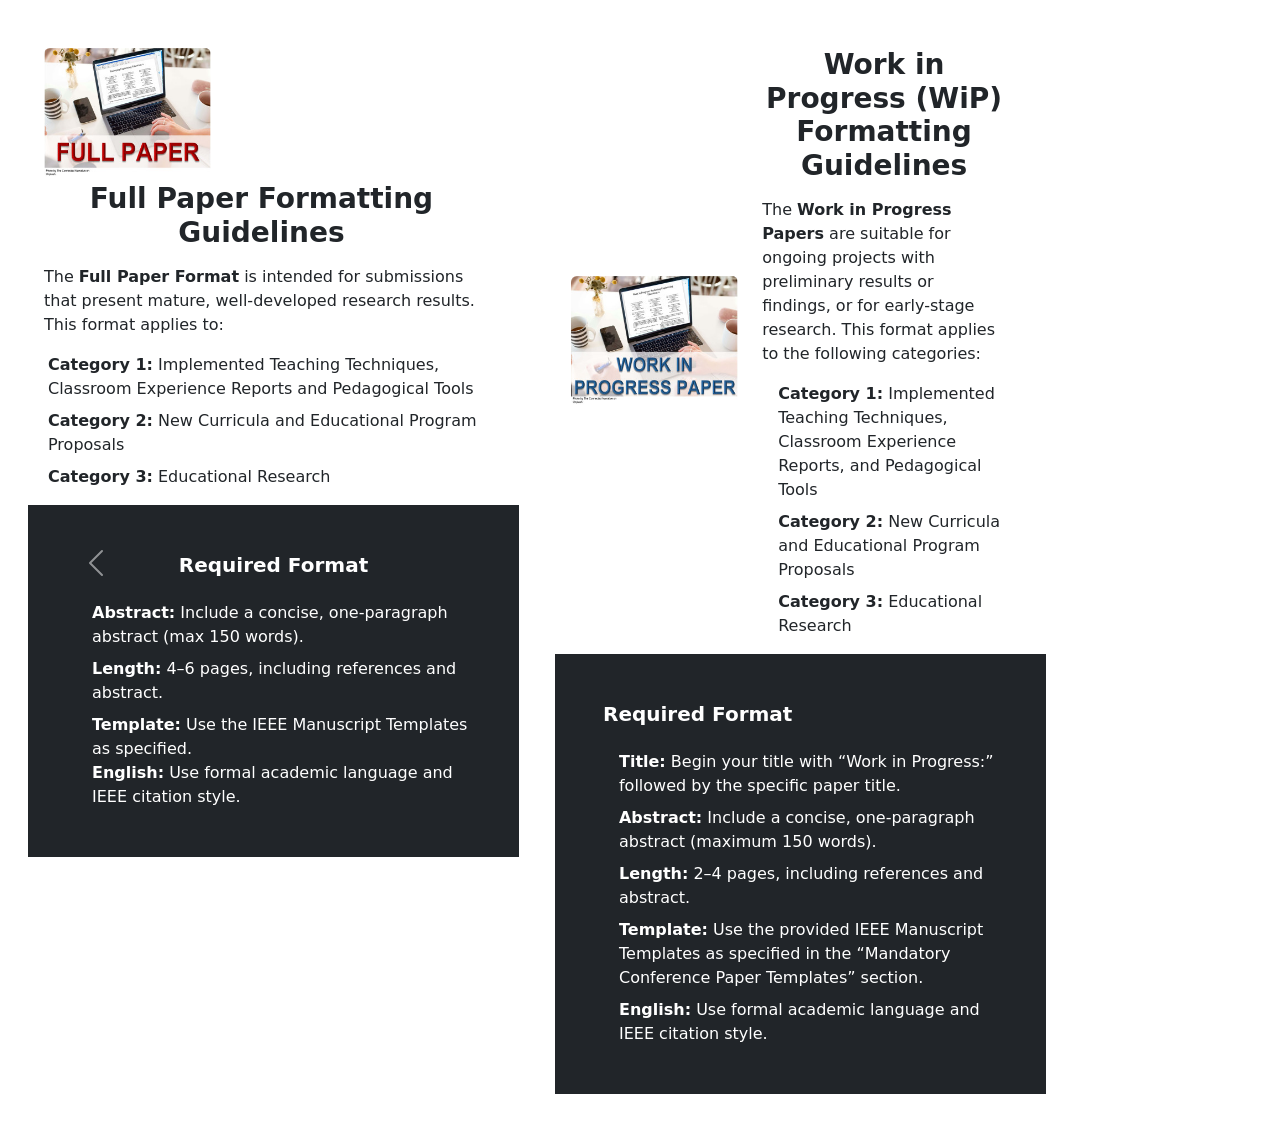
==== commit f8d95bc3: "Merge branch 'Category-section-info.php'" ====
--- a/eng/cards.html
+++ b/eng/cards.html
@@ -9,18 +9,59 @@
     href="https://cdn.jsdelivr.net/npm/bootstrap@5.3.0/dist/css/bootstrap.min.css"
     rel="stylesheet"
   />
-
-  <link rel="stylesheet" href="../css/flipcard.css">
+  <style>
+    /* let the carousel expand vertically to fit its content */
+    #paperCarousel .carousel-inner,
+    #paperCarousel .carousel-item {
+      height: auto;
+      /*max-width: 200px;*/
+      /*width: auto;*/
+    }
+    /* show overflow if a card grows taller */
+    #paperCarousel .carousel-inner {
+      overflow: hidden;
+    }
+    #paperCarousel {
+    max-width: 2500px;
+    margin: 0 auto;    /* center it in the viewport */
+    width: 100%;       /* so it shrinks below 2400px on small screens */
+    
+    }
+    /* remove any width:auto or max-width you put on .carousel-inner or .carousel-item */
+    #paperCarousel .carousel-inner,
+    #paperCarousel .carousel-item {
+    width: 91.6%;      /* full width of #paperCarousel */
+    max-width: none;  /* override any earlier max-width */
+    }
+
+   /* .carousel-inner {
+    position: relative;
+    /*max-width: 200px;*/
+   /* width: auto;
+    overflow: hidden;
+    }*/
+  </style>
 </head>
-
 <body>
 
-    <!--1rst Row-->
+  <div id="paperCarousel" class="carousel slide" data-bs-ride="false">
+    <div class="carousel-indicators">
+        <button type="button" data-bs-target="#paperCarousel" data-bs-slide-to="0" class="active" aria-current="true" aria-label="Slide 1"></button>
+        <button type="button" data-bs-target="#paperCarousel" data-bs-slide-to="1" aria-label="Slide 2"></button>
+    </div>
+    <div class="carousel-inner">
+      <div class="carousel-item active">
         <div class="container-fluid py-3">
-            <div class="row row-cols-1 row-cols-md-2 g-1 align-items-center d-flex justify-content-center">
+          <!--
+            row-cols-1: 1 card per row on xs
+            row-cols-md-2: 2 per row ≥md
+            g-4: uniform gutter
+            align-items-stretch: force cols to equal height
+          -->
+            <div class="row row-cols-1 row-cols-md-2 g-1 align-items-stretch">
             
                 <!-- Card 1 -->
-                <div class="col" id="cardPaper1">
+                <div class="col">
                     <div class="card h-100 border-0">
                         <div class="card-body">
                             <div class="container-card">
@@ -112,8 +153,9 @@
                     </div>
                 </div>
 
+
                 <!-- Card 2 -->
-                <div class="col" id="cardPaper2">
+                <div class="col">
                     <div class="card h-100 border-0">
                         <div class="card-body">
                             <div class="container-card">
@@ -208,181 +250,202 @@
                     </div>
                 </div>
 
-                <!-- Card 3 -->
-                <div class="col" id="cardPaper3">
-                    <div class="card h-100 border-0">
-                        <div class="card-body">
-                            <div class="container-card">
-                                <div class="card1">
-
-                                    <!-- FRONT -->
-                                    <!-- Doctoral Symposium Card -->
-                                    <div class="front1 d-flex align-items-center text-start p-3">
-                                        <div class="row gx-4 align-items-center">
-                                            <!-- Image Column -->
-                                            <div class="col-12 col-md-5 text-center text-center pb-1">
-                                                <img
-                                                src="../images/decoration/dsPaper.jpg"
-                                                alt="Doctoral Symposium Paper Requirements"
-                                                class="img-fluid rounded"
-                                                />
+            </div>
+        </div>
+      </div>
+
+      <!--2nd track-->
+        <div class="carousel-item">
+            <div class="container-fluid py-3">
+            <!--
+                row-cols-1: 1 card per row on xs
+                row-cols-md-2: 2 per row ≥md
+                g-4: uniform gutter
+                align-items-stretch: force cols to equal height
+            -->
+                <div class="row row-cols-1 row-cols-md-2 g-1 align-items-stretch">
+                
+                    <!-- Card 3 -->
+                    <div class="col">
+                        <div class="card h-100 border-0">
+                            <div class="card-body">
+                                <div class="container-card">
+                                    <div class="card1">
+
+                                        <!-- FRONT -->
+                                        <!-- Doctoral Symposium Card -->
+                                        <div class="front1 d-flex align-items-center text-start p-3">
+                                            <div class="row gx-4 align-items-center">
+                                                <!-- Image Column -->
+                                                <div class="col-12 col-md-5 text-center text-center pb-1">
+                                                    <img
+                                                    src="../images/decoration/dsPaper.jpg"
+                                                    alt="Doctoral Symposium Paper Requirements"
+                                                    class="img-fluid rounded"
+                                                    />
+                                                </div>
+
+                                                <!-- Text Column -->
+                                                <div class="col">
+                                                    <h5 class="fs-3 fw-bold mb-3 text-center">
+                                                    Doctoral Symposium (DS) Paper Formatting Guidelines
+                                                    </h5>
+                                                    <p class="mb-3">
+                                                    These papers provide a venue for doctoral students to share work in
+                                                    progress and receive feedback from the academic community. This format
+                                                    is required for:
+                                                    </p>
+                                                    <ul class="mb-0 ps-3 list-unstyled">
+                                                    <li class="mb-2">
+                                                        <span class="fw-bold">Category 4:</span>
+                                                        Research-in-Development (RID) for Doctoral Students
+                                                    </li>
+                                                    </ul>
+                                                </div>
                                             </div>
-
-                                            <!-- Text Column -->
-                                            <div class="col">
-                                                <h5 class="fs-3 fw-bold mb-3 text-center">
-                                                Doctoral Symposium (DS) Paper Formatting Guidelines
-                                                </h5>
-                                                <p class="mb-3">
-                                                These papers provide a venue for doctoral students to share work in
-                                                progress and receive feedback from the academic community. This format
-                                                is required for:
-                                                </p>
-                                                <ul class="mb-0 ps-3 list-unstyled">
-                                                <li class="mb-2">
-                                                    <span class="fw-bold">Category 4:</span>
-                                                    Research-in-Development (RID) for Doctoral Students
-                                                </li>
-                                                </ul>
-                                            </div>
-                                        </div>
-                                    </div>
-                                    <!-- BACK -->
-                                    <div class="back1 d-flex flex-column justify-content-center text-start p-5 bg-dark text-white">
-                                    
-                                        <h6 class="fs-5 fw-bold mb-4 text-center">
-                                            Required Format
-                                        </h6>
-
-                                        <ul class="list-unstyled mb-0 ps-4">
-                                            <li class="mb-2">
-                                            <span class="fw-bold text-white">Title:</span>
-                                            <span class="text-white">Begin your Paper Title with “DS:”</span>
-                                            </li>
-                                            <li class="mb-2">
-                                            <span class="fw-bold text-white">Abstract:</span>
-                                            <span class="text-white">Include a concise, one-paragraph abstract (max 150 words).</span>
-                                            </li>
-                                            <li class="mb-2">
-                                            <span class="fw-bold text-white">Length:</span>
-                                            <span class="text-white">Up to 4 pages, including references and abstract.</span>
-                                            </li>
-                                            <li class="mb-2">
-                                            <span class="fw-bold text-white">Template:</span>
-                                            <span class="text-white">Use the IEEE Manuscript Templates from the “Mandatory Conference Paper Templates” section.</span>
-                                            </li>
-                                            <li>
-                                            <span class="fw-bold text-white">English:</span>
-                                            <span class="text-white">Use formal academic language and IEEE citation style.</span>
-                                            </li>
-                                        </ul>
-                                    
-                                    </div>
-
-
+                                        </div>
+                                        <!-- BACK -->
+                                        <div class="back1 d-flex flex-column justify-content-center text-start p-5 bg-dark text-white">
+                                        
+                                            <h6 class="fs-5 fw-bold mb-4 text-center">
+                                                Required Format
+                                            </h6>
+
+                                            <ul class="list-unstyled mb-0 ps-4">
+                                                <li class="mb-2">
+                                                <span class="fw-bold text-white">Title:</span>
+                                                <span class="text-white">Begin your Paper Title with “DS:”</span>
+                                                </li>
+                                                <li class="mb-2">
+                                                <span class="fw-bold text-white">Abstract:</span>
+                                                <span class="text-white">Include a concise, one-paragraph abstract (max 150 words).</span>
+                                                </li>
+                                                <li class="mb-2">
+                                                <span class="fw-bold text-white">Length:</span>
+                                                <span class="text-white">Up to 4 pages, including references and abstract.</span>
+                                                </li>
+                                                <li class="mb-2">
+                                                <span class="fw-bold text-white">Template:</span>
+                                                <span class="text-white">Use the IEEE Manuscript Templates from the “Mandatory Conference Paper Templates” section.</span>
+                                                </li>
+                                                <li>
+                                                <span class="fw-bold text-white">English:</span>
+                                                <span class="text-white">Use formal academic language and IEEE citation style.</span>
+                                                </li>
+                                            </ul>
+                                        
+                                        </div>
+
+
+                                    </div>
                                 </div>
                             </div>
                         </div>
                     </div>
-                </div>
-
-                <!-- Card 4 -->
-                <div class="col" id="cardPaper4">
-                    <div class="card h-100 border-0">
-                        <div class="card-body">
-                            <div class="container-card">
-                                <div class="card1">
-
-                                <!-- FRONT -->
-                                <div class="front1 d-flex align-items-center text-start p-3">
-                                    
-                                        <div class="row gx-4 align-items-center">
-                                            <!-- Image column -->
-                                            <div class="col-12 col-md-5 text-center pb-1">
-                                                <img
-                                                src="../images/decoration/workshopPaper.jpg"
-                                                alt="Workshop Proposal Paper Format"
-                                                class="img-fluid rounded"
-                                                />
-                                            </div>
-
-                                            <!-- Text Column -->
-                                            <div class="col">
-                                                <h5 class="fs-3 fw-bold mb-3 text-center">
-                                                Workshop Proposal Paper Formatting Guidelines
-                                                </h5>
-                                                <p class="mb-3 lh-sm">
-                                                <strong>Workshop Papers</strong> describe interactive, hands-on sessions intended for skill-building, discussion, and participant engagement. This format is used for:
-                                                </p>
-                                                <ul class="mb-0 ps-3 list-unstyled">
-                                                <li>
-                                                    <span class="fw-bold">Category 5:</span>
-                                                    Workshop Proposals
-                                                </li>
-                                                </ul>
-                                            </div>
-                                        </div>          
-                                </div>
-                                <!-- BACK -->
-                                    <!-- Improved Back of Workshop Card -->
-                                    <div class="back1 d-flex flex-column justify-content-center text-start p-5 bg-dark text-white h-100">
-
-                                    <h6 class="fs-5 fw-bold mb-4 text-center">
-                                        Formatting
-                                    </h6>
-
-                                    <ul class="list-unstyled mb-0 ps-3">
-                                        <li class="mb-2">
-                                        <span class="fw-bold text-white">Title:</span>
-                                        <span class="text-white">Begin your title with “Workshop:” followed by the specific workshop title.</span>
-                                        </li>
-                                        <li class="mb-2">
-                                        <span class="fw-bold text-white">Abstract:</span>
-                                        <span class="text-white">Include a concise, one-paragraph abstract (maximum 150 words).</span>
-                                        </li>
-                                        <li class="mb-2">
-                                        <span class="fw-bold text-white">Length:</span>
-                                        <span class="text-white">Choose either <span class="fw-bold">Full Paper </span> (up to 6 pages)or <span class="fw-bold">Short Paper</span> (up to 2 pages), both including references and abstract.</span>
-                                        </li>
-                                        <li class="mb-2">
-                                        <span class="fw-bold text-white">Template:</span>
-                                        <span class="text-white">Use the provided IEEE Manuscript Templates from the “Mandatory Conference Paper Templates” section.</span>
-                                        
-                                        </li>
-                                        <li>
-                                        <span class="fw-bold text-white">English:</span>
-                                        <span class="text-white">Use formal academic language and IEEE citation style.</span>
-                                        </li>
-                                    </ul>
-
-                                    </div>
-
+                    <!-- Card 4 -->
+                    <div class="col">
+                        <div class="card h-100 border-0">
+                            <div class="card-body">
+                                <div class="container-card">
+                                    <div class="card1">
+
+                                    <!-- FRONT -->
+                                    <div class="front1 d-flex align-items-center text-start p-3">
+                                       
+                                            <div class="row gx-4 align-items-center">
+                                                <!-- Image column -->
+                                                <div class="col-12 col-md-5 text-center pb-1">
+                                                    <img
+                                                    src="../images/decoration/workshopPaper.jpg"
+                                                    alt="Workshop Proposal Paper Format"
+                                                    class="img-fluid rounded"
+                                                    />
+                                                </div>
+
+                                                <!-- Text Column -->
+                                                <div class="col">
+                                                    <h5 class="fs-3 fw-bold mb-3 text-center">
+                                                    Workshop Proposal Paper Formatting Guidelines
+                                                    </h5>
+                                                    <p class="mb-3 lh-sm">
+                                                    <strong>Workshop Papers</strong> describe interactive, hands-on sessions intended for skill-building, discussion, and participant engagement. This format is used for:
+                                                    </p>
+                                                    <ul class="mb-0 ps-3 list-unstyled">
+                                                    <li>
+                                                        <span class="fw-bold">Category 5:</span>
+                                                        Workshop Proposals
+                                                    </li>
+                                                    </ul>
+                                                </div>
+                                            </div>          
+                                    </div>
+                                    <!-- BACK -->
+                                        <!-- Improved Back of Workshop Card -->
+                                        <div class="back1 d-flex flex-column justify-content-center text-start p-5 bg-dark text-white h-100">
+
+                                        <h6 class="fs-5 fw-bold mb-4 text-center">
+                                            Formatting
+                                        </h6>
+
+                                        <ul class="list-unstyled mb-0 ps-3">
+                                            <li class="mb-2">
+                                            <span class="fw-bold text-white">Title:</span>
+                                            <span class="text-white">Begin your title with “Workshop:” followed by the specific workshop title.</span>
+                                            </li>
+                                            <li class="mb-2">
+                                            <span class="fw-bold text-white">Abstract:</span>
+                                            <span class="text-white">Include a concise, one-paragraph abstract (maximum 150 words).</span>
+                                            </li>
+                                            <li class="mb-2">
+                                            <span class="fw-bold text-white">Length:</span>
+                                            <span class="text-white">Choose either <span class="fw-bold">Full Paper </span> (up to 6 pages)or <span class="fw-bold">Short Paper</span> (up to 2 pages), both including references and abstract.</span>
+                                            </li>
+                                            <li class="mb-2">
+                                            <span class="fw-bold text-white">Template:</span>
+                                            <span class="text-white">Use the provided IEEE Manuscript Templates from the “Mandatory Conference Paper Templates” section.</span>
+                                            
+                                            </li>
+                                            <li>
+                                            <span class="fw-bold text-white">English:</span>
+                                            <span class="text-white">Use formal academic language and IEEE citation style.</span>
+                                            </li>
+                                        </ul>
+
+                                        </div>
+
+                                    </div>
                                 </div>
                             </div>
                         </div>
                     </div>
+
                 </div>
-
             </div>
         </div>
-
-        <!-- PAPER FORMATTING BUTTONS -->
-    <div class="container-fluid px-5 pb-3">
-        <div class="row g-5"> 
-            <div class="col d-flex justify-content-center flex-wrap gap-3 btn-schdule-style"> 
-                <!--Using target might work-->
-                <button class="paperFormatting-btn active" data-target="#cardPaper1">Full Paper</button>
-                <button class="paperFormatting-btn" data-target="#cardPaper2">Work in Progress</button>
-                <button class="paperFormatting-btn" data-target="#cardPaper3">Doctoral Symposium</button>
-                <button class="paperFormatting-btn" data-target="#cardPaper4">Workshop Proposal</button>
-
-            </div>
-        </div>
-    </div> 
+    </div>
+
+    <!-- Carousel controls -->
+    <button
+      class="carousel-control-prev"
+      type="button"
+      data-bs-target="#paperCarousel"
+      data-bs-slide="prev"
+    >
+      <span class="carousel-control-prev-icon"></span>
+      <span class="visually-hidden">Previous</span>
+    </button>
+    <button
+      class="carousel-control-next"
+      type="button"
+      data-bs-target="#paperCarousel"
+      data-bs-slide="next"
+    >
+      <span class="carousel-control-next-icon"></span>
+      <span class="visually-hidden">Next</span>
+    </button>
+  </div>
 
   <!-- Bootstrap JS Bundle -->
   <script src="https://cdn.jsdelivr.net/npm/bootstrap@5.3.0/dist/js/bootstrap.bundle.min.js"></script>
-
-  <script src ="../js/paperFormattingSection.js"></script>
 </body>
 </html>
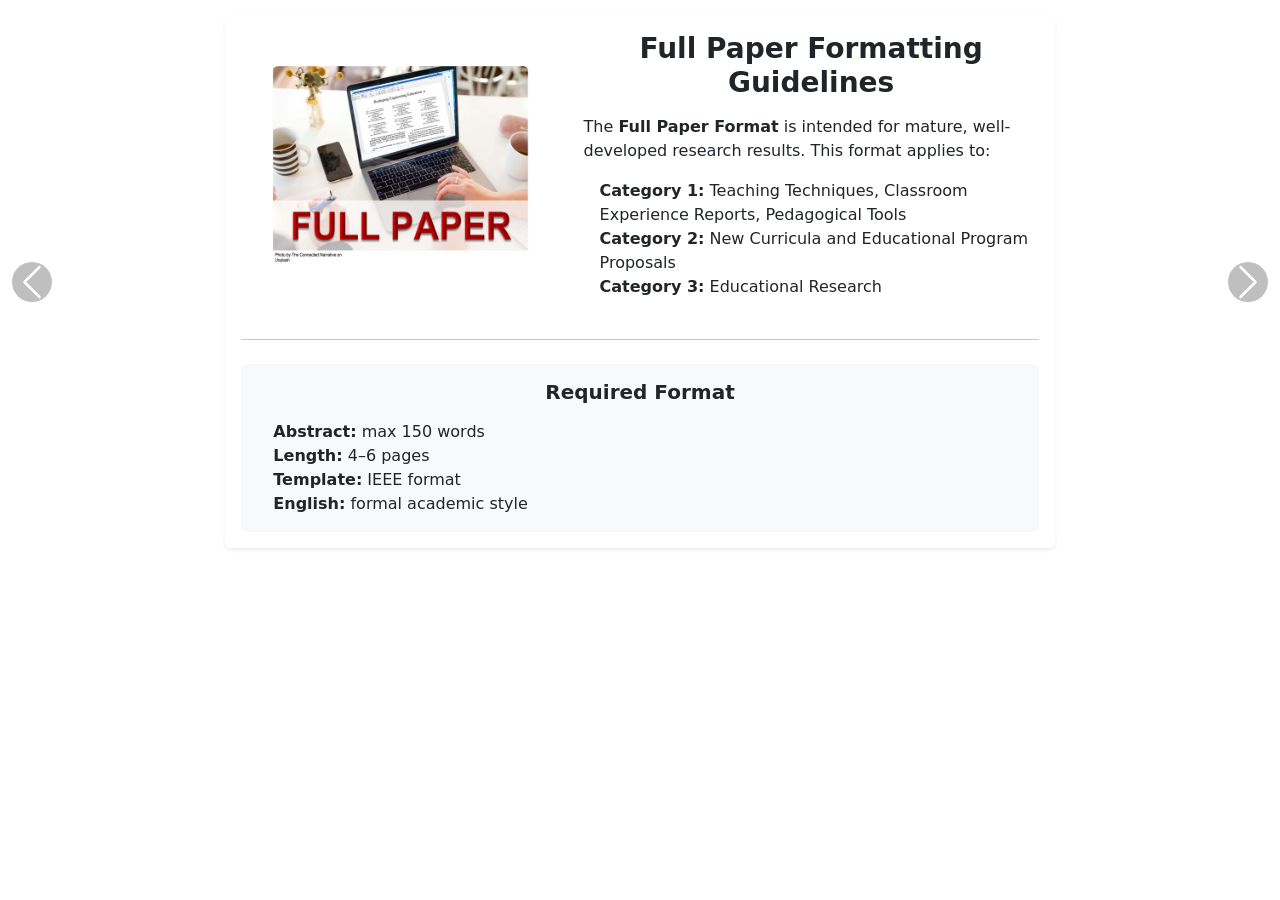
==== commit d83048a7: "Fix the cards to show all their contents" ====
--- a/eng/cards.html
+++ b/eng/cards.html
@@ -1,451 +1,267 @@
 <!DOCTYPE html>
 <html lang="en">
+
 <head>
-  <meta charset="UTF-8" />
-  <meta name="viewport" content="width=device-width, initial-scale=1" />
-  <title>Responsive Two-Card Carousel</title>
-  <!-- Bootstrap CSS -->
-  <link
-    href="https://cdn.jsdelivr.net/npm/bootstrap@5.3.0/dist/css/bootstrap.min.css"
-    rel="stylesheet"
-  />
-  <style>
-    /* let the carousel expand vertically to fit its content */
-    #paperCarousel .carousel-inner,
-    #paperCarousel .carousel-item {
-      height: auto;
-      /*max-width: 200px;*/
-      /*width: auto;*/
-    }
-    /* show overflow if a card grows taller */
-    #paperCarousel .carousel-inner {
-      overflow: hidden;
-    }
-    #paperCarousel {
-    max-width: 2500px;
-    margin: 0 auto;    /* center it in the viewport */
-    width: 100%;       /* so it shrinks below 2400px on small screens */
-    
-    }
-    /* remove any width:auto or max-width you put on .carousel-inner or .carousel-item */
-    #paperCarousel .carousel-inner,
-    #paperCarousel .carousel-item {
-    width: 91.6%;      /* full width of #paperCarousel */
-    max-width: none;  /* override any earlier max-width */
-    }
-
-   /* .carousel-inner {
-    position: relative;
-    /*max-width: 200px;*/
-   /* width: auto;
-    overflow: hidden;
-    }*/
-  </style>
+    <meta charset="UTF-8" />
+    <meta name="viewport" content="width=device-width, initial-scale=1" />
+    <title>Responsive Single-Card Carousel</title>
+    <!-- Bootstrap CSS -->
+    <link href="https://cdn.jsdelivr.net/npm/bootstrap@5.3.0/dist/css/bootstrap.min.css" rel="stylesheet" />
+    <style>
+        #paperCarousel .carousel-item {
+            width: 100%;
+            max-width: none;
+            height: auto;
+            min-height: 400px;
+        }
+
+        #paperCarousel .card {
+            height: auto;
+            min-height: 300px;
+        }
+
+        #paperCarousel img {
+            max-height: 200px;
+            /* Reduce image height for mobile */
+            width: auto;
+            object-fit: cover;
+            /* Better image fitting */
+        }
+
+        /* Mobile specific fixes */
+        @media (max-width: 768px) {
+            #paperCarousel img {
+                max-height: 150px;
+            }
+
+            #paperCarousel .fs-3 {
+                font-size: 1.5rem !important;
+                /* Smaller titles on mobile */
+            }
+
+            #paperCarousel .card-body {
+                padding: 1rem;
+                /* Reduce padding on mobile */
+            }
+
+            /* Stack cards vertically on mobile */
+            #paperCarousel .row-cols-md-2 {
+                row-gap: 1rem;
+            }
+        }
+
+        /* Ensure carousel controls are visible */
+        .carousel-control-prev,
+        .carousel-control-next {
+            width: 5%;
+            color: #000;
+        }
+
+        .carousel-control-prev-icon,
+        .carousel-control-next-icon {
+            background-color: rgba(0, 0, 0, 0.5);
+            border-radius: 50%;
+            padding: 20px;
+        }
+    </style>
 </head>
+
 <body>
 
-  <div id="paperCarousel" class="carousel slide" data-bs-ride="false">
-    <div class="carousel-indicators">
-        <button type="button" data-bs-target="#paperCarousel" data-bs-slide-to="0" class="active" aria-current="true" aria-label="Slide 1"></button>
-        <button type="button" data-bs-target="#paperCarousel" data-bs-slide-to="1" aria-label="Slide 2"></button>
+    <div id="paperCarousel" class="carousel slide" data-bs-ride="false">
+        <div class="carousel-indicators">
+            <button type="button" data-bs-target="#paperCarousel" data-bs-slide-to="0" class="active"
+                aria-current="true" aria-label="Slide 1"></button>
+            <button type="button" data-bs-target="#paperCarousel" data-bs-slide-to="1" aria-label="Slide 2"></button>
+            <button type="button" data-bs-target="#paperCarousel" data-bs-slide-to="2" aria-label="Slide 3"></button>
+            <button type="button" data-bs-target="#paperCarousel" data-bs-slide-to="3" aria-label="Slide 4"></button>
+        </div>
+
+        <div class="carousel-inner">
+
+            <!-- Slide 1 -->
+            <div class="carousel-item active overflow-auto">
+                <div class="container-fluid py-3">
+                    <div class="row justify-content-center">
+                        <div class="col-12 col-md-8">
+                            <div class="card h-100 border-0 shadow-sm">
+                                <div class="card-body">
+                                    <div class="row gx-4 align-items-center">
+                                        <div class="col-12 col-md-5 text-center mb-3">
+                                            <img src="../images/decoration/fullPaper.jpg" alt="Full Paper Requirements"
+                                                class="img-fluid rounded" />
+                                        </div>
+                                        <div class="col">
+                                            <h5 class="fs-3 fw-bold mb-3 text-center">Full Paper Formatting Guidelines
+                                            </h5>
+                                            <p>The <span class="fw-bold">Full Paper Format</span> is intended for
+                                                mature, well-developed research results. This format applies to:</p>
+                                            <ul class="ps-3 list-unstyled">
+                                                <li><span class="fw-bold">Category 1:</span> Teaching Techniques,
+                                                    Classroom Experience Reports, Pedagogical Tools</li>
+                                                <li><span class="fw-bold">Category 2:</span> New Curricula and
+                                                    Educational Program Proposals</li>
+                                                <li><span class="fw-bold">Category 3:</span> Educational Research</li>
+                                            </ul>
+                                        </div>
+                                    </div>
+                                    <hr class="my-4" />
+                                    <div class="p-3 bg-light rounded">
+                                        <h6 class="fs-5 fw-bold mb-3 text-center">Required Format</h6>
+                                        <ul class="list-unstyled mb-0 ps-3">
+                                            <li><span class="fw-bold">Abstract:</span> max 150 words</li>
+                                            <li><span class="fw-bold">Length:</span> 4–6 pages</li>
+                                            <li><span class="fw-bold">Template:</span> IEEE format</li>
+                                            <li><span class="fw-bold">English:</span> formal academic style</li>
+                                        </ul>
+                                    </div>
+                                </div>
+                            </div>
+                        </div>
+                    </div>
+                </div>
+            </div>
+
+            <!-- Slide 2 -->
+            <div class="carousel-item overflow-auto">
+                <div class="container-fluid py-3">
+                    <div class="row justify-content-center">
+                        <div class="col-12 col-md-8">
+                            <div class="card h-100 border-0 shadow-sm">
+                                <div class="card-body">
+                                    <div class="row gx-4 align-items-center">
+                                        <div class="col-12 col-md-5 text-center mb-3">
+                                            <img src="../images/decoration/wipPaper.jpg" alt="WiP Paper Requirements"
+                                                class="img-fluid rounded" />
+                                        </div>
+                                        <div class="col">
+                                            <h5 class="fs-3 fw-bold mb-3 text-center">Work in Progress (WiP) Guidelines
+                                            </h5>
+                                            <p><span class="fw-bold">Work in Progress Papers</span> are for ongoing
+                                                projects with preliminary results or early-stage research. Applies to:
+                                            </p>
+                                            <ul class="ps-3 list-unstyled">
+                                                <li><span class="fw-bold">Category 1:</span> Teaching Techniques,
+                                                    Classroom Reports, Pedagogical Tools</li>
+                                                <li><span class="fw-bold">Category 2:</span> New Curricula and Program
+                                                    Proposals</li>
+                                                <li><span class="fw-bold">Category 3:</span> Educational Research</li>
+                                            </ul>
+                                        </div>
+                                    </div>
+                                    <hr class="my-4" />
+                                    <div class="p-3 bg-light rounded">
+                                        <h6 class="fs-5 fw-bold mb-3">Required Format</h6>
+                                        <ul class="list-unstyled mb-0 ps-3">
+                                            <li><span class="fw-bold">Title:</span> Start with “Work in Progress:”</li>
+                                            <li><span class="fw-bold">Abstract:</span> max 150 words</li>
+                                            <li><span class="fw-bold">Length:</span> 2–4 pages</li>
+                                            <li><span class="fw-bold">Template:</span> IEEE format</li>
+                                            <li><span class="fw-bold">English:</span> formal academic style</li>
+                                        </ul>
+                                    </div>
+                                </div>
+                            </div>
+                        </div>
+                    </div>
+                </div>
+            </div>
+
+            <!-- Slide 3 -->
+            <div class="carousel-item">
+                <div class="container-fluid py-3">
+                    <div class="row justify-content-center">
+                        <div class="col-12 col-md-8">
+                            <div class="card h-100 border-0 shadow-sm">
+                                <div class="card-body">
+                                    <div class="row gx-4 align-items-center">
+                                        <div class="col-12 col-md-5 text-center mb-3">
+                                            <img src="../images/decoration/dsPaper.jpg" alt="Doctoral Symposium Paper"
+                                                class="img-fluid rounded" />
+                                        </div>
+                                        <div class="col">
+                                            <h5 class="fs-3 fw-bold mb-3 text-center">Doctoral Symposium Guidelines</h5>
+                                            <p>Venue for doctoral students to share work in progress and receive
+                                                feedback. Required for:</p>
+                                            <ul class="ps-3 list-unstyled">
+                                                <li><span class="fw-bold">Category 4:</span> Research-in-Development
+                                                    (RID)</li>
+                                            </ul>
+                                        </div>
+                                    </div>
+                                    <hr class="my-4" />
+                                    <div class="p-3 bg-light rounded">
+                                        <h6 class="fs-5 fw-bold mb-3 text-center">Required Format</h6>
+                                        <ul class="list-unstyled mb-0 ps-3">
+                                            <li><span class="fw-bold">Title:</span> Start with “DS:”</li>
+                                            <li><span class="fw-bold">Abstract:</span> max 150 words</li>
+                                            <li><span class="fw-bold">Length:</span> up to 4 pages</li>
+                                            <li><span class="fw-bold">Template:</span> IEEE format</li>
+                                            <li><span class="fw-bold">English:</span> formal academic style</li>
+                                        </ul>
+                                    </div>
+                                </div>
+                            </div>
+                        </div>
+                    </div>
+                </div>
+            </div>
+
+            <!-- Slide 4 -->
+            <div class="carousel-item">
+                <div class="container-fluid py-3">
+                    <div class="row justify-content-center">
+                        <div class="col-12 col-md-8">
+                            <div class="card h-100 border-0 shadow-sm">
+                                <div class="card-body">
+                                    <div class="row gx-4 align-items-center">
+                                        <div class="col-12 col-md-5 text-center mb-3">
+                                            <img src="../images/decoration/workshopPaper.jpg" alt="Workshop Proposal"
+                                                class="img-fluid rounded" />
+                                        </div>
+                                        <div class="col">
+                                            <h5 class="fs-3 fw-bold mb-3 text-center">Workshop Proposal Guidelines</h5>
+                                            <p><strong>Workshop Papers</strong> describe interactive, hands-on sessions
+                                                for skill-building and engagement. Applies to:</p>
+                                            <ul class="ps-3 list-unstyled">
+                                                <li><span class="fw-bold">Category 5:</span> Workshop Proposals</li>
+                                            </ul>
+                                        </div>
+                                    </div>
+                                    <hr class="my-4" />
+                                    <div class="p-3 bg-light rounded">
+                                        <h6 class="fs-5 fw-bold mb-3 text-center">Formatting</h6>
+                                        <ul class="list-unstyled mb-0 ps-3">
+                                            <li><span class="fw-bold">Title:</span> Start with “Workshop:”</li>
+                                            <li><span class="fw-bold">Abstract:</span> max 150 words</li>
+                                            <li><span class="fw-bold">Length:</span> Full Paper (6 pages) or Short Paper
+                                                (2 pages)</li>
+                                            <li><span class="fw-bold">Template:</span> IEEE format</li>
+                                            <li><span class="fw-bold">English:</span> formal academic style</li>
+                                        </ul>
+                                    </div>
+                                </div>
+                            </div>
+                        </div>
+                    </div>
+                </div>
+            </div>
+
+        </div>
+
+        <!-- Controls -->
+        <button class="carousel-control-prev" type="button" data-bs-target="#paperCarousel" data-bs-slide="prev">
+            <span class="carousel-control-prev-icon"></span>
+            <span class="visually-hidden">Previous</span>
+        </button>
+        <button class="carousel-control-next" type="button" data-bs-target="#paperCarousel" data-bs-slide="next">
+            <span class="carousel-control-next-icon"></span>
+            <span class="visually-hidden">Next</span>
+        </button>
     </div>
-    <div class="carousel-inner">
-      <div class="carousel-item active">
-        <div class="container-fluid py-3">
-          <!--
-            row-cols-1: 1 card per row on xs
-            row-cols-md-2: 2 per row ≥md
-            g-4: uniform gutter
-            align-items-stretch: force cols to equal height
-          -->
-            <div class="row row-cols-1 row-cols-md-2 g-1 align-items-stretch">
-            
-                <!-- Card 1 -->
-                <div class="col">
-                    <div class="card h-100 border-0">
-                        <div class="card-body">
-                            <div class="container-card">
-                                <div class="card1">
-
-                                    <!-- FRONT -->
-                                    <!-- Improved Front of Full Paper Card -->
-                                    <div class="front1 d-flex align-items-center text-start p-3">
-
-                                        <div class="row gx-4 align-items-center w-100">
-
-                                            <!-- Image column -->
-                                            <div class="col-12 col-md-5 text-center mb-3 mb-md-0 pb-1">
-                                            <img
-                                                src="../images/decoration/fullPaper.jpg"
-                                                alt="Full Paper Requirements"
-                                                class="img-fluid rounded"
-                                            />
-                                            </div>
-
-                                            <!-- Text column -->
-                                            <!--<div class="col">-->
-
-                                            <h5 class="fs-3 fw-bold mb-3 text-center">
-                                                Full Paper Formatting Guidelines
-                                            </h5>
-
-                                            <p class="mb-3">
-                                                The <span class="fw-bold">Full Paper Format</span> is intended for
-                                                submissions that present mature, well-developed research results.
-                                                This format applies to:
-                                            </p>
-
-                                            <ul class="mb-0 ps-3 list-unstyled">
-                                                <li class="mb-2">
-                                                <span class="fw-bold">Category 1:</span>
-                                                Implemented Teaching Techniques, Classroom Experience Reports and Pedagogical Tools
-                                                </li>
-                                                <li class="mb-2">
-                                                <span class="fw-bold">Category 2:</span>
-                                                New Curricula and Educational Program Proposals
-                                                </li>
-                                                <li>
-                                                <span class="fw-bold">Category 3:</span>
-                                                Educational Research
-                                                </li>
-                                            </ul>
-
-                                            <!--</div>-->
-
-                                        </div>
-
-                                    </div>
-
-
-                                    <!-- BACK -->
-                                    <div class="back1 d-flex flex-column justify-content-center text-start p-5 bg-dark text-white">
-                                    
-                                        <h6 class="fs-5 fw-bold mb-4 text-center">
-                                            Required Format
-                                        </h6>
-                                        
-                                        <ul class="list-unstyled mb-0 ps-3">
-                                            <li class="mb-2">
-                                            <span class="fw-bold text-white">Abstract:</span>
-                                            <span class="text-white">Include a concise, one-paragraph abstract (max 150 words).</span>
-                                            
-                                            </li>
-                                            <li class="mb-2">
-                                            <span class="fw-bold text-white">Length:</span>
-                                            <span class="text-white">4–6 pages, including references and abstract.</span>
-                                            </li>
-                                            <li>
-                                            <span class="fw-bold text-white">Template:</span>
-                                            <span class="text-white">Use the IEEE Manuscript Templates as specified.</span>
-                                            </li>
-                                            <li>
-                                            <span class="fw-bold text-white">English:</span>
-                                            <span class="text-white">Use formal academic language and IEEE citation style.</span>
-                                            </li>
-                                        </ul>
-                                    
-                                    </div>
-
-
-                                </div>
-                            </div>
-                        </div>
-                    </div>
-                </div>
-
-
-                <!-- Card 2 -->
-                <div class="col">
-                    <div class="card h-100 border-0">
-                        <div class="card-body">
-                            <div class="container-card">
-                                <div class="card1">
-
-                                <!-- FRONT -->
-                                <div class="front1 d-flex align-items-center text-start p-3">
-                                
-                                    <div class="row gx-4 align-items-center w-100">
-                                        
-                                        <!-- Image column -->
-                                        <div class="col-12 col-md-5 text-center mb-3 mb-md-0 pb-1">
-                                        <img
-                                            src="../images/decoration/wipPaper.jpg"
-                                            alt="WiP Paper Requirements"
-                                            class="img-fluid rounded"
-                                        />
-                                        </div>
-                                        
-                                        <!-- Text column -->
-                                        <div class="col">                                       
-                                        <h5 class="fs-3 fw-bold mb-3 text-center">
-                                            Work in Progress (WiP) Formatting Guidelines
-                                        </h5>
-                                        
-                                        <p class="mb-3">
-                                            The <span class="fw-bold">Work in Progress Papers</span> are suitable for
-                                            ongoing projects with preliminary results or findings, or for early-stage
-                                            research. This format applies to the following categories:
-                                        </p>
-
-                                        <ul class="mb-0 ps-3 list-unstyled">
-                                            <li class="mb-2">
-                                            <span class="fw-bold">Category 1:</span>
-                                            Implemented Teaching Techniques, Classroom Experience Reports,
-                                            and Pedagogical Tools
-                                            </li>
-                                            <li class="mb-2">
-                                            <span class="fw-bold">Category 2:</span>
-                                            New Curricula and Educational Program Proposals
-                                            </li>
-                                            <li>
-                                            <span class="fw-bold">Category 3:</span>
-                                            Educational Research
-                                            </li>
-                                        </ul>
-                                        
-                                        </div>
-                                        
-                                    </div>
-                                
-                                </div>
-
-
-                                <!-- BACK -->
-                                    <!-- Improved Back of WiP Card -->
-                                    <div class="back1 d-flex flex-column justify-content-center text-start p-5 bg-dark text-white h-100">
-
-                                    <h6 class="fs-5 fw-bold mb-4">
-                                        Required Format
-                                    </h6>
-
-                                    <ul class="list-unstyled mb-0 ps-3">
-                                        <li class="mb-2">
-                                        <span class="fw-bold text-white">Title:</span>
-                                        <span class="text-white">Begin your title with “Work in Progress:” followed by the specific paper title.</span>
-                                        
-                                        </li>
-                                        <li class="mb-2">
-                                        <span class="fw-bold text-white">Abstract:</span>
-                                        <span class="text-white">Include a concise, one-paragraph abstract (maximum 150 words).</span>
-                                        </li>
-                                        <li class="mb-2">
-                                        <span class="fw-bold text-white">Length:</span>
-                                        <span class="text-white">2–4 pages, including references and abstract.</span>
-                                        </li>
-                                        <li class="mb-2">
-                                        <span class="fw-bold text-white">Template:</span>
-                                        <span class="text-white">Use the provided IEEE Manuscript Templates as specified in the “Mandatory Conference Paper Templates” section.</span>
-                                        </li>
-                                        <li>
-                                        <span class="fw-bold text-white">English:</span>
-                                        <span class="text-white">Use formal academic language and IEEE citation style.</span>
-                                        
-                                        </li>
-                                    </ul>
-
-                                    </div>
-                                </div>
-                            </div>
-                        </div>
-                    </div>
-                </div>
-
-            </div>
-        </div>
-      </div>
-
-      <!--2nd track-->
-        <div class="carousel-item">
-            <div class="container-fluid py-3">
-            <!--
-                row-cols-1: 1 card per row on xs
-                row-cols-md-2: 2 per row ≥md
-                g-4: uniform gutter
-                align-items-stretch: force cols to equal height
-            -->
-                <div class="row row-cols-1 row-cols-md-2 g-1 align-items-stretch">
-                
-                    <!-- Card 3 -->
-                    <div class="col">
-                        <div class="card h-100 border-0">
-                            <div class="card-body">
-                                <div class="container-card">
-                                    <div class="card1">
-
-                                        <!-- FRONT -->
-                                        <!-- Doctoral Symposium Card -->
-                                        <div class="front1 d-flex align-items-center text-start p-3">
-                                            <div class="row gx-4 align-items-center">
-                                                <!-- Image Column -->
-                                                <div class="col-12 col-md-5 text-center text-center pb-1">
-                                                    <img
-                                                    src="../images/decoration/dsPaper.jpg"
-                                                    alt="Doctoral Symposium Paper Requirements"
-                                                    class="img-fluid rounded"
-                                                    />
-                                                </div>
-
-                                                <!-- Text Column -->
-                                                <div class="col">
-                                                    <h5 class="fs-3 fw-bold mb-3 text-center">
-                                                    Doctoral Symposium (DS) Paper Formatting Guidelines
-                                                    </h5>
-                                                    <p class="mb-3">
-                                                    These papers provide a venue for doctoral students to share work in
-                                                    progress and receive feedback from the academic community. This format
-                                                    is required for:
-                                                    </p>
-                                                    <ul class="mb-0 ps-3 list-unstyled">
-                                                    <li class="mb-2">
-                                                        <span class="fw-bold">Category 4:</span>
-                                                        Research-in-Development (RID) for Doctoral Students
-                                                    </li>
-                                                    </ul>
-                                                </div>
-                                            </div>
-                                        </div>
-                                        <!-- BACK -->
-                                        <div class="back1 d-flex flex-column justify-content-center text-start p-5 bg-dark text-white">
-                                        
-                                            <h6 class="fs-5 fw-bold mb-4 text-center">
-                                                Required Format
-                                            </h6>
-
-                                            <ul class="list-unstyled mb-0 ps-4">
-                                                <li class="mb-2">
-                                                <span class="fw-bold text-white">Title:</span>
-                                                <span class="text-white">Begin your Paper Title with “DS:”</span>
-                                                </li>
-                                                <li class="mb-2">
-                                                <span class="fw-bold text-white">Abstract:</span>
-                                                <span class="text-white">Include a concise, one-paragraph abstract (max 150 words).</span>
-                                                </li>
-                                                <li class="mb-2">
-                                                <span class="fw-bold text-white">Length:</span>
-                                                <span class="text-white">Up to 4 pages, including references and abstract.</span>
-                                                </li>
-                                                <li class="mb-2">
-                                                <span class="fw-bold text-white">Template:</span>
-                                                <span class="text-white">Use the IEEE Manuscript Templates from the “Mandatory Conference Paper Templates” section.</span>
-                                                </li>
-                                                <li>
-                                                <span class="fw-bold text-white">English:</span>
-                                                <span class="text-white">Use formal academic language and IEEE citation style.</span>
-                                                </li>
-                                            </ul>
-                                        
-                                        </div>
-
-
-                                    </div>
-                                </div>
-                            </div>
-                        </div>
-                    </div>
-                    <!-- Card 4 -->
-                    <div class="col">
-                        <div class="card h-100 border-0">
-                            <div class="card-body">
-                                <div class="container-card">
-                                    <div class="card1">
-
-                                    <!-- FRONT -->
-                                    <div class="front1 d-flex align-items-center text-start p-3">
-                                       
-                                            <div class="row gx-4 align-items-center">
-                                                <!-- Image column -->
-                                                <div class="col-12 col-md-5 text-center pb-1">
-                                                    <img
-                                                    src="../images/decoration/workshopPaper.jpg"
-                                                    alt="Workshop Proposal Paper Format"
-                                                    class="img-fluid rounded"
-                                                    />
-                                                </div>
-
-                                                <!-- Text Column -->
-                                                <div class="col">
-                                                    <h5 class="fs-3 fw-bold mb-3 text-center">
-                                                    Workshop Proposal Paper Formatting Guidelines
-                                                    </h5>
-                                                    <p class="mb-3 lh-sm">
-                                                    <strong>Workshop Papers</strong> describe interactive, hands-on sessions intended for skill-building, discussion, and participant engagement. This format is used for:
-                                                    </p>
-                                                    <ul class="mb-0 ps-3 list-unstyled">
-                                                    <li>
-                                                        <span class="fw-bold">Category 5:</span>
-                                                        Workshop Proposals
-                                                    </li>
-                                                    </ul>
-                                                </div>
-                                            </div>          
-                                    </div>
-                                    <!-- BACK -->
-                                        <!-- Improved Back of Workshop Card -->
-                                        <div class="back1 d-flex flex-column justify-content-center text-start p-5 bg-dark text-white h-100">
-
-                                        <h6 class="fs-5 fw-bold mb-4 text-center">
-                                            Formatting
-                                        </h6>
-
-                                        <ul class="list-unstyled mb-0 ps-3">
-                                            <li class="mb-2">
-                                            <span class="fw-bold text-white">Title:</span>
-                                            <span class="text-white">Begin your title with “Workshop:” followed by the specific workshop title.</span>
-                                            </li>
-                                            <li class="mb-2">
-                                            <span class="fw-bold text-white">Abstract:</span>
-                                            <span class="text-white">Include a concise, one-paragraph abstract (maximum 150 words).</span>
-                                            </li>
-                                            <li class="mb-2">
-                                            <span class="fw-bold text-white">Length:</span>
-                                            <span class="text-white">Choose either <span class="fw-bold">Full Paper </span> (up to 6 pages)or <span class="fw-bold">Short Paper</span> (up to 2 pages), both including references and abstract.</span>
-                                            </li>
-                                            <li class="mb-2">
-                                            <span class="fw-bold text-white">Template:</span>
-                                            <span class="text-white">Use the provided IEEE Manuscript Templates from the “Mandatory Conference Paper Templates” section.</span>
-                                            
-                                            </li>
-                                            <li>
-                                            <span class="fw-bold text-white">English:</span>
-                                            <span class="text-white">Use formal academic language and IEEE citation style.</span>
-                                            </li>
-                                        </ul>
-
-                                        </div>
-
-                                    </div>
-                                </div>
-                            </div>
-                        </div>
-                    </div>
-
-                </div>
-            </div>
-        </div>
-    </div>
-
-    <!-- Carousel controls -->
-    <button
-      class="carousel-control-prev"
-      type="button"
-      data-bs-target="#paperCarousel"
-      data-bs-slide="prev"
-    >
-      <span class="carousel-control-prev-icon"></span>
-      <span class="visually-hidden">Previous</span>
-    </button>
-    <button
-      class="carousel-control-next"
-      type="button"
-      data-bs-target="#paperCarousel"
-      data-bs-slide="next"
-    >
-      <span class="carousel-control-next-icon"></span>
-      <span class="visually-hidden">Next</span>
-    </button>
-  </div>
-
-  <!-- Bootstrap JS Bundle -->
-  <script src="https://cdn.jsdelivr.net/npm/bootstrap@5.3.0/dist/js/bootstrap.bundle.min.js"></script>
+
+    <!-- Bootstrap JS -->
+    <script src="https://cdn.jsdelivr.net/npm/bootstrap@5.3.0/dist/js/bootstrap.bundle.min.js"></script>
 </body>
-</html>
+
+</html>
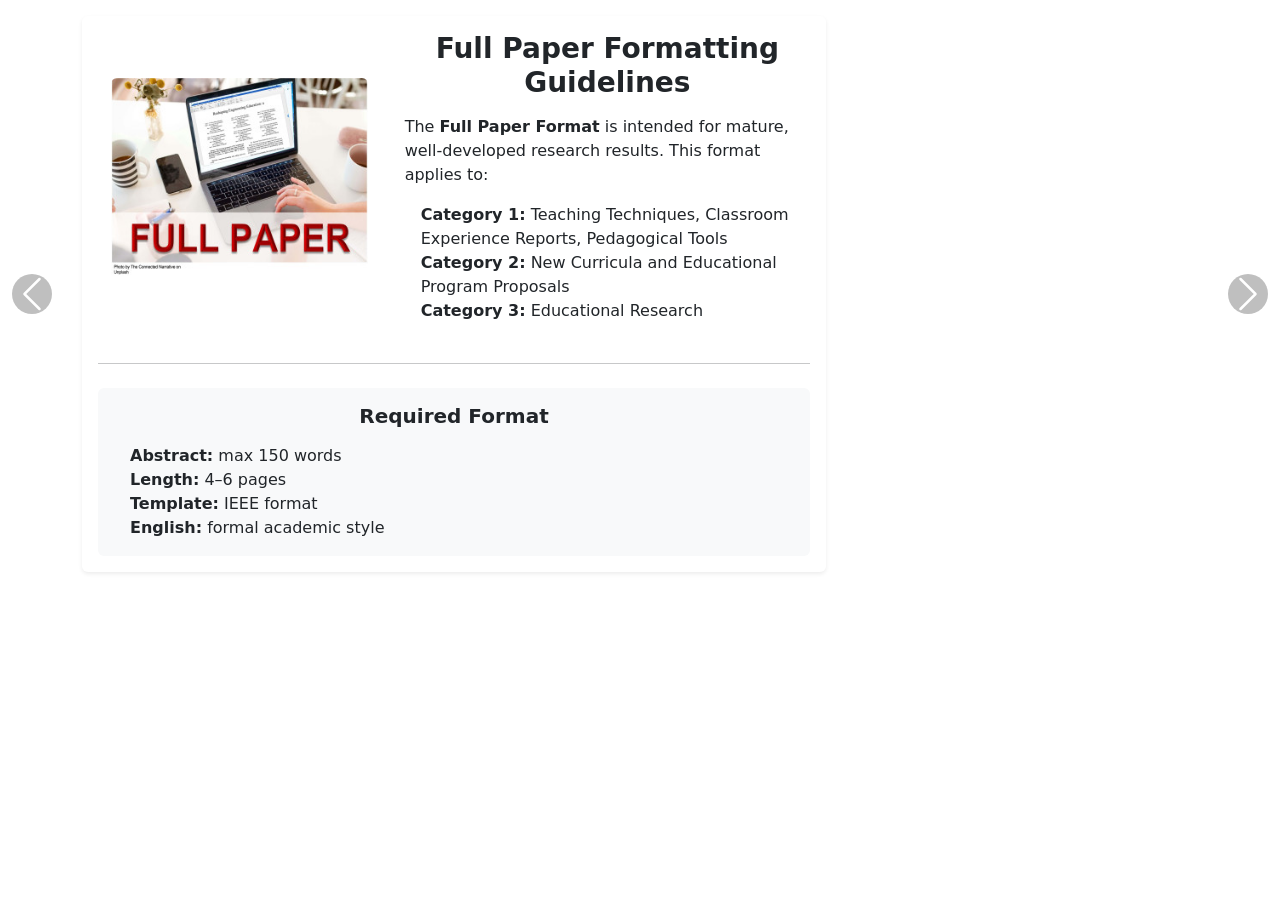
==== commit 11b08e5e: "Fix off centered carousel" ====
--- a/eng/cards.html
+++ b/eng/cards.html
@@ -9,9 +9,6 @@
     <link href="https://cdn.jsdelivr.net/npm/bootstrap@5.3.0/dist/css/bootstrap.min.css" rel="stylesheet" />
     <style>
         #paperCarousel .carousel-item {
-            width: 100%;
-            max-width: none;
-            height: auto;
             min-height: 400px;
         }
 
@@ -22,13 +19,11 @@
 
         #paperCarousel img {
             max-height: 200px;
-            /* Reduce image height for mobile */
             width: auto;
             object-fit: cover;
-            /* Better image fitting */
-        }
-
-        /* Mobile specific fixes */
+        }
+
+        /* Mobile */
         @media (max-width: 768px) {
             #paperCarousel img {
                 max-height: 150px;
@@ -36,21 +31,14 @@
 
             #paperCarousel .fs-3 {
                 font-size: 1.5rem !important;
-                /* Smaller titles on mobile */
             }
 
             #paperCarousel .card-body {
                 padding: 1rem;
-                /* Reduce padding on mobile */
             }
-
-            /* Stack cards vertically on mobile */
-            #paperCarousel .row-cols-md-2 {
-                row-gap: 1rem;
-            }
-        }
-
-        /* Ensure carousel controls are visible */
+        }
+
+        /* Controles visibles */
         .carousel-control-prev,
         .carousel-control-next {
             width: 5%;
@@ -80,11 +68,11 @@
         <div class="carousel-inner">
 
             <!-- Slide 1 -->
-            <div class="carousel-item active overflow-auto">
-                <div class="container-fluid py-3">
-                    <div class="row justify-content-center">
-                        <div class="col-12 col-md-8">
-                            <div class="card h-100 border-0 shadow-sm">
+            <div class="carousel-item active">
+                <div class="container py-3">
+                    <div class="justify-content-center">
+                        <div class="col-12 col-md-8">
+                            <div class="card h-100 border-0 shadow-sm mx-auto">
                                 <div class="card-body">
                                     <div class="row gx-4 align-items-center">
                                         <div class="col-12 col-md-5 text-center mb-3">
@@ -123,11 +111,11 @@
             </div>
 
             <!-- Slide 2 -->
-            <div class="carousel-item overflow-auto">
-                <div class="container-fluid py-3">
-                    <div class="row justify-content-center">
-                        <div class="col-12 col-md-8">
-                            <div class="card h-100 border-0 shadow-sm">
+            <div class="carousel-item">
+                <div class="container py-3">
+                    <div class="justify-content-center">
+                        <div class="col-12 col-md-8">
+                            <div class="card h-100 border-0 shadow-sm mx-auto">
                                 <div class="card-body">
                                     <div class="row gx-4 align-items-center">
                                         <div class="col-12 col-md-5 text-center mb-3">
@@ -169,10 +157,10 @@
 
             <!-- Slide 3 -->
             <div class="carousel-item">
-                <div class="container-fluid py-3">
-                    <div class="row justify-content-center">
-                        <div class="col-12 col-md-8">
-                            <div class="card h-100 border-0 shadow-sm">
+                <div class="container py-3">
+                    <div class="justify-content-center">
+                        <div class="col-12 col-md-8">
+                            <div class="card h-100 border-0 shadow-sm mx-auto">
                                 <div class="card-body">
                                     <div class="row gx-4 align-items-center">
                                         <div class="col-12 col-md-5 text-center mb-3">
@@ -209,10 +197,10 @@
 
             <!-- Slide 4 -->
             <div class="carousel-item">
-                <div class="container-fluid py-3">
-                    <div class="row justify-content-center">
-                        <div class="col-12 col-md-8">
-                            <div class="card h-100 border-0 shadow-sm">
+                <div class="container py-3">
+                    <div class="justify-content-center">
+                        <div class="col-12 col-md-8">
+                            <div class="card h-100 border-0 shadow-sm mx-auto">
                                 <div class="card-body">
                                     <div class="row gx-4 align-items-center">
                                         <div class="col-12 col-md-5 text-center mb-3">
